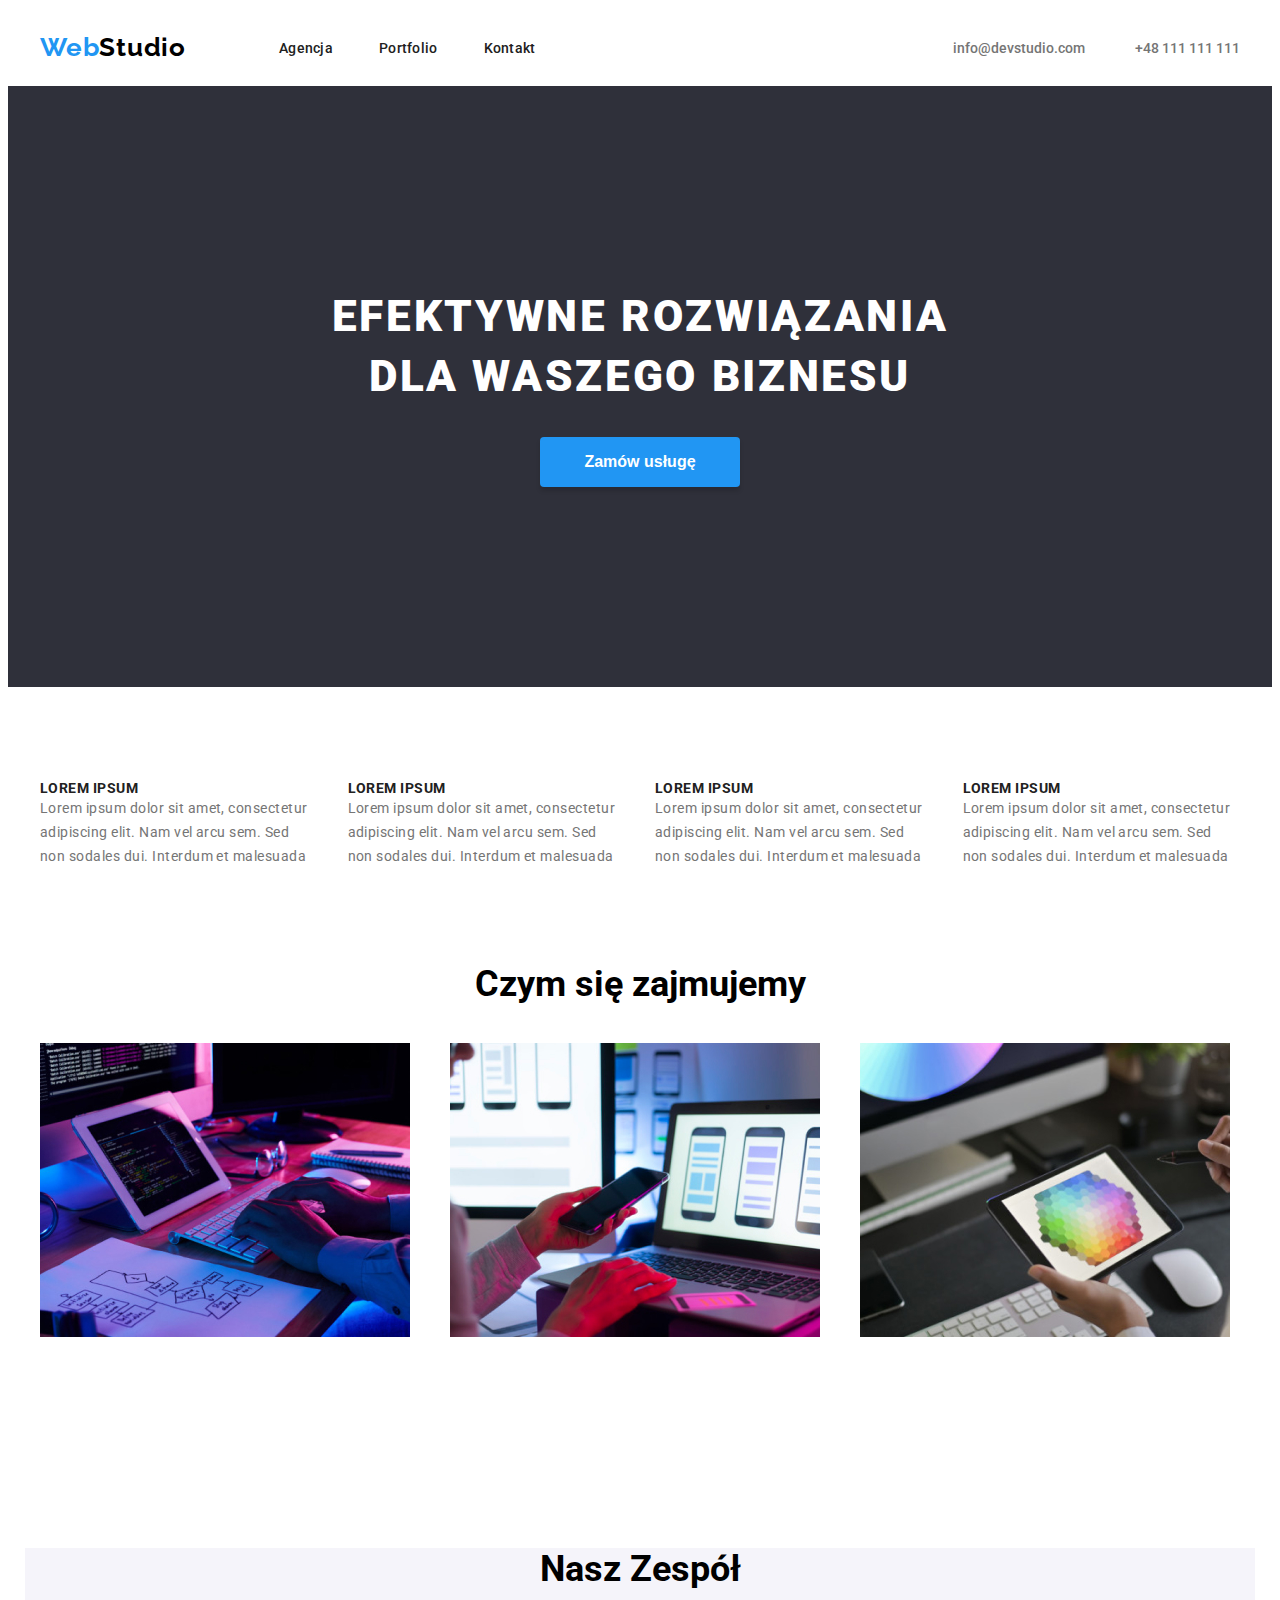
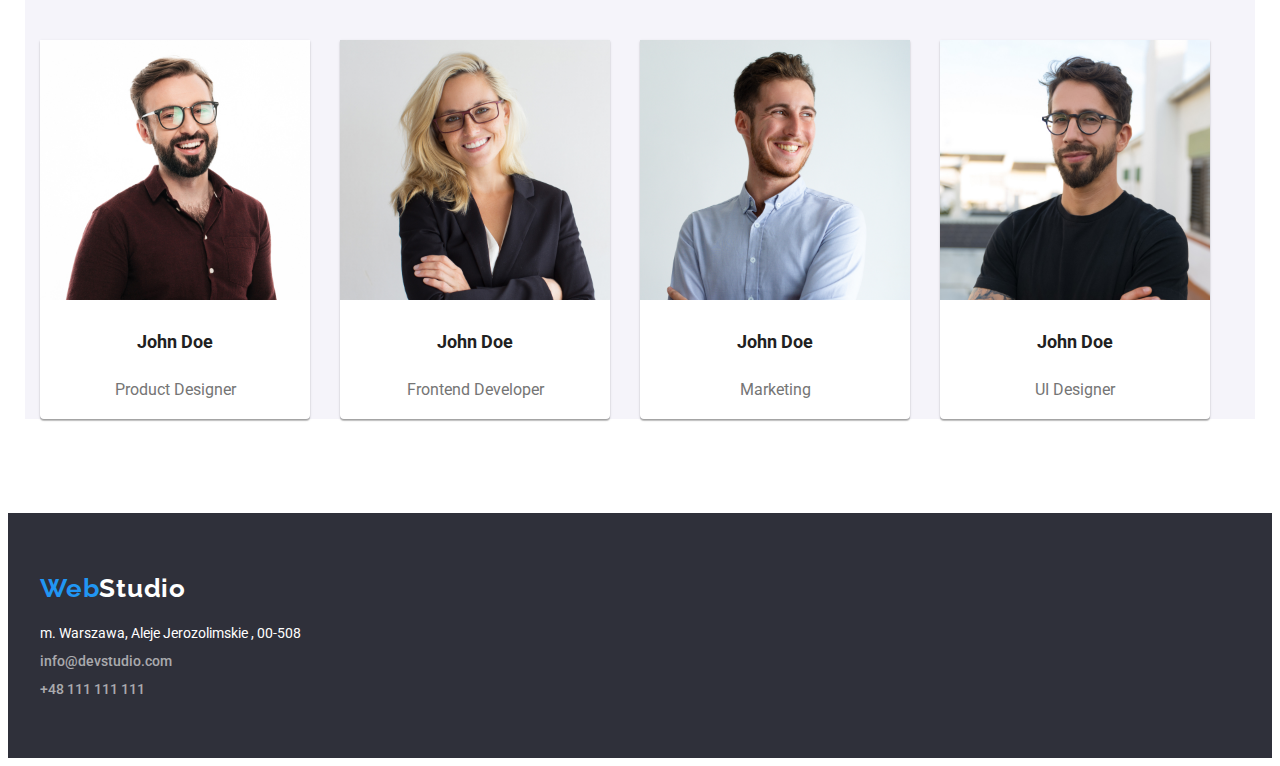
==== index.html @ c71b0343 "init" ====
<!DOCTYPE html>
<html lang="pl">
    <head>
        <meta charset="UTF-8" />
        <meta http-equiv="X-UA-Compatible" content="IE=edge" />
        <meta name="viewport" content="width=device-width, initial-scale=1.0" />
        <title>Studio</title>
        <link
            rel="stylesheet"
            href="https://cdnjs.cloudflare.com/ajax/libs/modern-normalize/1.1.0/modern-normalize.min.css"
            integrity="sha512-wpPYUAdjBVSE4KJnH1VR1HeZfpl1ub8YT/NKx4PuQ5NmX2tKuGu6U/JRp5y+Y8XG2tV+wKQpNHVUX03MfMFn9Q=="
            crossorigin="anonymous"
            referrerpolicy="no-referrer"
        />
        <link rel="stylesheet" href="./css/styles.css" />
        <link rel="preconnect" href="https://fonts.googleapis.com" />
        <link rel="preconnect" href="https://fonts.gstatic.com" crossorigin />
        <link
            href="https://fonts.googleapis.com/css2?family=Raleway:wght@700&family=Roboto:wght@400;500;700;900&display=swap"
            rel="stylesheet"
        />
    </head>
    <body>
        <header class="header-wrapper">
            <div class="container">
                <nav>
                    <a class="logo" href="index.html"
                        ><span>Web</span
                        ><span class="logo-black">Studio</span></a
                    >
                    <ul class="navigation-list">
                        <li>
                            <a href="#">Agencja</a>
                        </li>
                        <li>
                            <a href="portfolio.html">Portfolio</a>
                        </li>
                        <li>
                            <a href="#">Kontakt</a>
                        </li>
                    </ul>
                </nav>
                <ul class="header-contact-list">
                    <li>
                        <a href="mailto:info@devstudio.com"
                            >info@devstudio.com</a
                        >
                    </li>
                    <li>
                        <a href="tel:48111111111">+48 111 111 111</a>
                    </li>
                </ul>
            </div>
        </header>
        <main>
            <!-- HERO -->
            <section class="section dark-bg service">
                <div class="container">
                    <h1>EFEKTYWNE ROZWIĄZANIA DLA WASZEGO BIZNESU</h1>
                    <button type="button">Zamów usługę</button>
                </div>
            </section>
            <!-- Czym się zajmujemy -->
            <section class="section">
                <div class="container">
                    <ul class="articles-list">
                        <li>
                            <h4>LOREM IPSUM</h4>
                            <p>
                                Lorem ipsum dolor sit amet, consectetur
                                adipiscing elit. Nam vel arcu sem. Sed non
                                sodales dui. Interdum et malesuada
                            </p>
                        </li>
                        <li>
                            <h4>LOREM IPSUM</h4>
                            <p>
                                Lorem ipsum dolor sit amet, consectetur
                                adipiscing elit. Nam vel arcu sem. Sed non
                                sodales dui. Interdum et malesuada
                            </p>
                        </li>
                        <li>
                            <h4>LOREM IPSUM</h4>
                            <p>
                                Lorem ipsum dolor sit amet, consectetur
                                adipiscing elit. Nam vel arcu sem. Sed non
                                sodales dui. Interdum et malesuada
                            </p>
                        </li>
                        <li>
                            <h4>LOREM IPSUM</h4>
                            <p>
                                Lorem ipsum dolor sit amet, consectetur
                                adipiscing elit. Nam vel arcu sem. Sed non
                                sodales dui. Interdum et malesuada
                            </p>
                        </li>
                    </ul>
                </div>
            </section>
            <section class="section">
                <div class="jobs container">
                    <h2>Czym się zajmujemy</h2>
                    <ul class="job-list">
                        <li>
                            <img
                                src="img/box1.jpg"
                                alt="Tworzenie oprogramowania dla firm"
                                width="370"
                                height="294"
                            />
                        </li>
                        <li>
                            <img
                                src="img/box2.jpg"
                                alt="Projektowanie interfejsu"
                                width="370"
                                height="294"
                            />
                        </li>
                        <li class="img-section-list-item">
                            <img
                                src="img/box3.jpg"
                                alt="Ostylowanie projektu"
                                width="370"
                                height="294"
                            />
                        </li>
                    </ul>
                </div>
            </section>
            <!--Nasz zespół-->
            <section class="section">
                <div class="team container">
                    <h2>Nasz Zespół</h2>
                    <ul class="team-list">
                        <li>
                            <img
                                src="img/pd.jpg"
                                alt="John Doe Product Designer"
                                width="270"
                                height="260"
                            />
                            <span class="img-title">John Doe</span>
                            <span class="img-description"
                                >Product Designer</span
                            >
                        </li>
                        <li>
                            <img
                                src="img/fd.jpg"
                                alt="John Doe Frontend Developer"
                                width="270"
                                height="260"
                            />
                            <span class="img-title">John Doe</span>
                            <span class="img-description"
                                >Frontend Developer</span
                            >
                        </li>
                        <li>
                            <img
                                src="img/marketing.jpg"
                                alt="John Doe Marketing"
                                width="270"
                                height="260"
                            />
                            <span class="img-title">John Doe</span>
                            <span class="img-description">Marketing</span>
                        </li>
                        <li>
                            <img
                                src="img/ui.jpg"
                                alt="John Doe UI Designer"
                                width="270"
                                height="260"
                            />
                            <span class="img-title">John Doe</span>
                            <span class="img-description">UI Designer</span>
                        </li>
                    </ul>
                </div>
            </section>
        </main>
        <footer class="footer-wrapper dark-bg">
            <div class="container">
                <a class="logo" href="./index.html"
                    ><span>Web</span><span class="logo-white">Studio</span></a
                >
                <address>
                    <ul class="contact-list-footer">
                        <li>
                            <a
                                class="contact-item-address"
                                href="https://goo.gl/maps/UKCzapCsmyYEoZtA6"
                                target="_blank"
                                >m. Warszawa, Aleje Jerozolimskie , 00-508</a
                            >
                        </li>
                        <li>
                            <a
                                class="footer-contact-item"
                                href="mailto:info@devstudio.com"
                                >info@devstudio.com</a
                            >
                        </li>
                        <li>
                            <a
                                class="footer-contact-item"
                                href="tel:48111111111"
                                >+48 111 111 111</a
                            >
                        </li>
                    </ul>
                </address>
            </div>
        </footer>
    </body>
</html>
---- css/styles.css ----
:root {
    --grey-background: #212121;
    --white-background: #ffffff;
    --blue-text: #2196f3;
    --light-grey: #757575;
    --footer-grey: #2f303a;
    --logo-black: #000;
    --footer-contact-grey: rgba(255, 255, 255, 0.6);
    --button-background: #f5f4fa;
}
ul,
p,
h1,
h2,
h3,
h4 {
    margin: 0;
    padding: 0;
}
a {
    text-decoration: none;
}

ul {
    list-style: none;
}
body {
    font-family: 'Roboto', sans-serif;
}

.header-wrapper {
    display: flex;
    align-items: center;
    padding: 24px 0px 24px;
    border-bottom: var(--footer-grey) solid 0.01px;
}
.header-wrapper > .container {
    display: flex;
    justify-content: space-between;
}
.header-wrapper > .container > nav {
    display: flex;
    align-items: center;
    gap: 93px;
}
.header-wrapper > .container > nav > .navigation-list {
    display: flex;
    align-items: center;
    gap: 46px;
}
.header-wrapper > .container > .header-contact-list {
    display: flex;
    gap: 50px;
    align-items: center;
}
.container {
    width: 1200px;
    margin: 0 auto;
    padding: 0 15px;
}
.section {
    padding: 94px 0;
}
.top-header {
    display: flex;
    flex-direction: row;
    margin: 0px;
    border-bottom: #ececec;
    max-width: 1600px;
    max-height: 80px;
}

.navigation-list > li > a {
    color: var(--grey-background);
    text-decoration: none;
    font-weight: 500;
    font-size: 14px;
    line-height: 1.14;
    letter-spacing: 0.02em;
}
.navigation-list li a:hover,
.navigation-list li a:focus {
    color: var(--blue-text);
    cursor: pointer;
}
.header-contact-list li a {
    color: var(--light-grey);
    font-weight: 500;
    font-size: 14px;
    line-height: 1.14;
    font-style: normal;
}
.header-contact-list li a:hover,
.header-contact-list li a:focus {
    color: var(--blue-text);
}
.logo-black {
    color: var(--logo-black);
}
.logo-white {
    color: var(--white-background);
}
.logo {
    color: var(--blue-text);
    text-decoration: none;
    font-family: 'Raleway', sans-serif;
    font-weight: 700;
    font-size: 26px;
    line-height: 1.17;
    letter-spacing: 0.03em;
}
.dark-bg {
    background-color: var(--footer-grey);
}
.service > .container {
    display: flex;
    flex-direction: column;
    justify-content: center;
    align-items: center;
    gap: 30px;
}
.service h1 {
    color: var(--white-background);
    font-weight: 900;
    font-size: 44px;
    line-height: 1.36;
    text-align: center;
    padding: 200px;
    letter-spacing: 0.06em;
    font-style: normal;
    margin-top: 106px;
    padding: 0 252px;
}
.service button {
    color: var(--white-background);
    background-color: var(--blue-text);
    font-weight: 700;
    font-size: 16px;
    line-height: 1.87;
    width: 200px;
    height: 50px;
    box-shadow: 0px 4px 4px rgba(0, 0, 0, 0.15);
    border-radius: 4px;
    outline: none;
    border: none;
    cursor: pointer;
    margin-bottom: 106px;
}
.category-selection {
    color: var(--grey-background);
    display: flex;
    justify-content: center;
    padding-bottom: 50px;
    gap: 8px;
}
.category-select {
    background-color: var(--button-background);
    outline: none;
    border: none;
    border-radius: 4px;
    font-family: 'Roboto';
    font-weight: 500;
    font-size: 16px;
    line-height: 1.62;
    width: 121px;
    height: 38px;
}
.category-select:hover,
.category-select:focus {
    color: var(--white-background);
    background-color: var(--blue-text);
    box-shadow: 0px 3px 1px rgba(0, 0, 0, 0.1), 0px 1px 2px rgba(0, 0, 0, 0.08),
        0px 2px 2px rgba(0, 0, 0, 0.12);
    cursor: pointer;
}
.contact-list {
    list-style: none;
    display: flex;
    gap: 50px;
}
.contact-item {
    color: var(--light-grey);
    text-decoration: none;
    font-weight: 500;
    font-size: 14px;
    line-height: 1.14;
    font-style: normal;
}
.contact-item:hover,
.contact-item:focus {
    color: var(--blue-text);
}
.articles-list {
    list-style: none;
    gap: 30px;
    letter-spacing: 0.03em;
    display: flex;
    margin: 0px;
}
.articles-list h4 {
    color: var(--grey-background);
    font-weight: 700;
    font-size: 14px;
    line-height: 1.14;
}
.articles-list p {
    color: var(--light-grey);
    font-size: 14px;
    line-height: 1.71;
}
.jobs {
    margin-top: -94px;
}
.jobs > h2 {
    font-size: 36px;
    text-align: center;
}
.job-list {
    list-style: none;
    gap: 30px;
    white-space: pre-wrap;
    display: flex;
}
.team {
    background-color: #f5f4fa;
}
.team > h2 {
    font-size: 36px;
    text-align: center;
    padding-bottom: 50px;
}
.team-list {
    gap: 30px;
    display: flex;
    margin: 0 auto;
}
.team-list li {
    background: var(--white-background);
    box-shadow: 0px 1px 3px rgba(0, 0, 0, 0.12), 0px 1px 1px rgba(0, 0, 0, 0.14),
        0px 2px 1px rgba(0, 0, 0, 0.2);
    border-radius: 0px 0px 4px 4px;
    text-align: center;
}
.team-list span {
    display: block;
    margin: 20px;
}
.img-section-list {
    display: flex;
    flex-wrap: wrap;
    gap: 27px;
}
.img-section-list li {
    background: #ffffff;
    border: 1px solid #eeeeee;
}
.img-item {
    flex-basis: calc((100% - 60px) / 3);
}
.img-item span {
    display: block;
    padding: 4px 24px 20px;
}
.img-title {
    color: var(--grey-background);
    font-weight: 700;
    font-size: 18px;
    line-height: 2;
}
.img-description {
    color: var(--light-grey);
}

.contact-list-footer {
    display: flex;
    flex-direction: column;
    gap: 9px;
}

.contact-item-address {
    color: var(--white-background);
    text-decoration: none;
    font-size: 14px;
}
.footer-wrapper {
    padding: 60px 0;
}
.footer-wrapper > .container {
    display: flex;
    flex-direction: column;
    gap: 20px;
}
.footer-wrapper > .container > address {
    font-style: normal;
}
.footer-contact-item {
    color: var(--footer-contact-grey);
    text-decoration: none;
    font-weight: 500;
    font-size: 14px;
    line-height: 1.14;
    font-style: normal;
}
.footer-contact-item:hover,
.footer-contact-item:focus {
    color: var(--blue-text);
}
.mail-underline {
    text-decoration: underline;
}
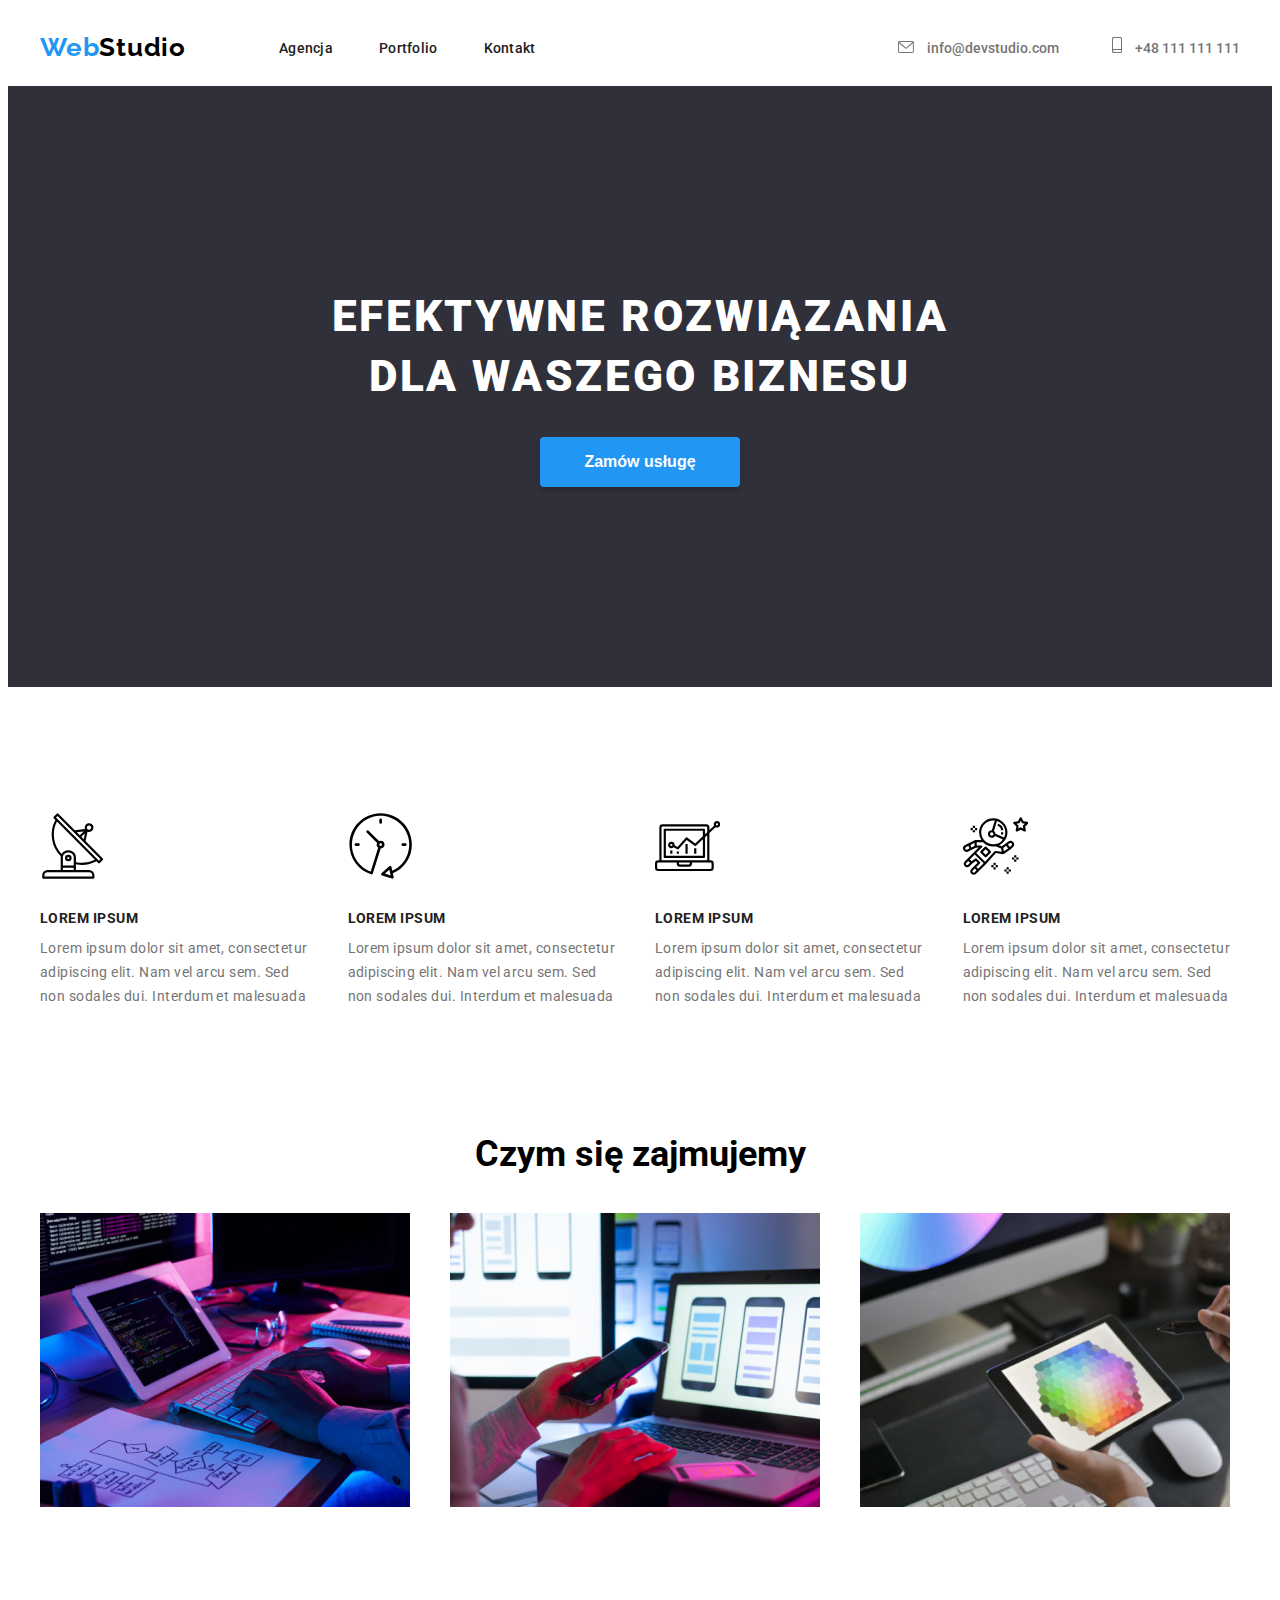
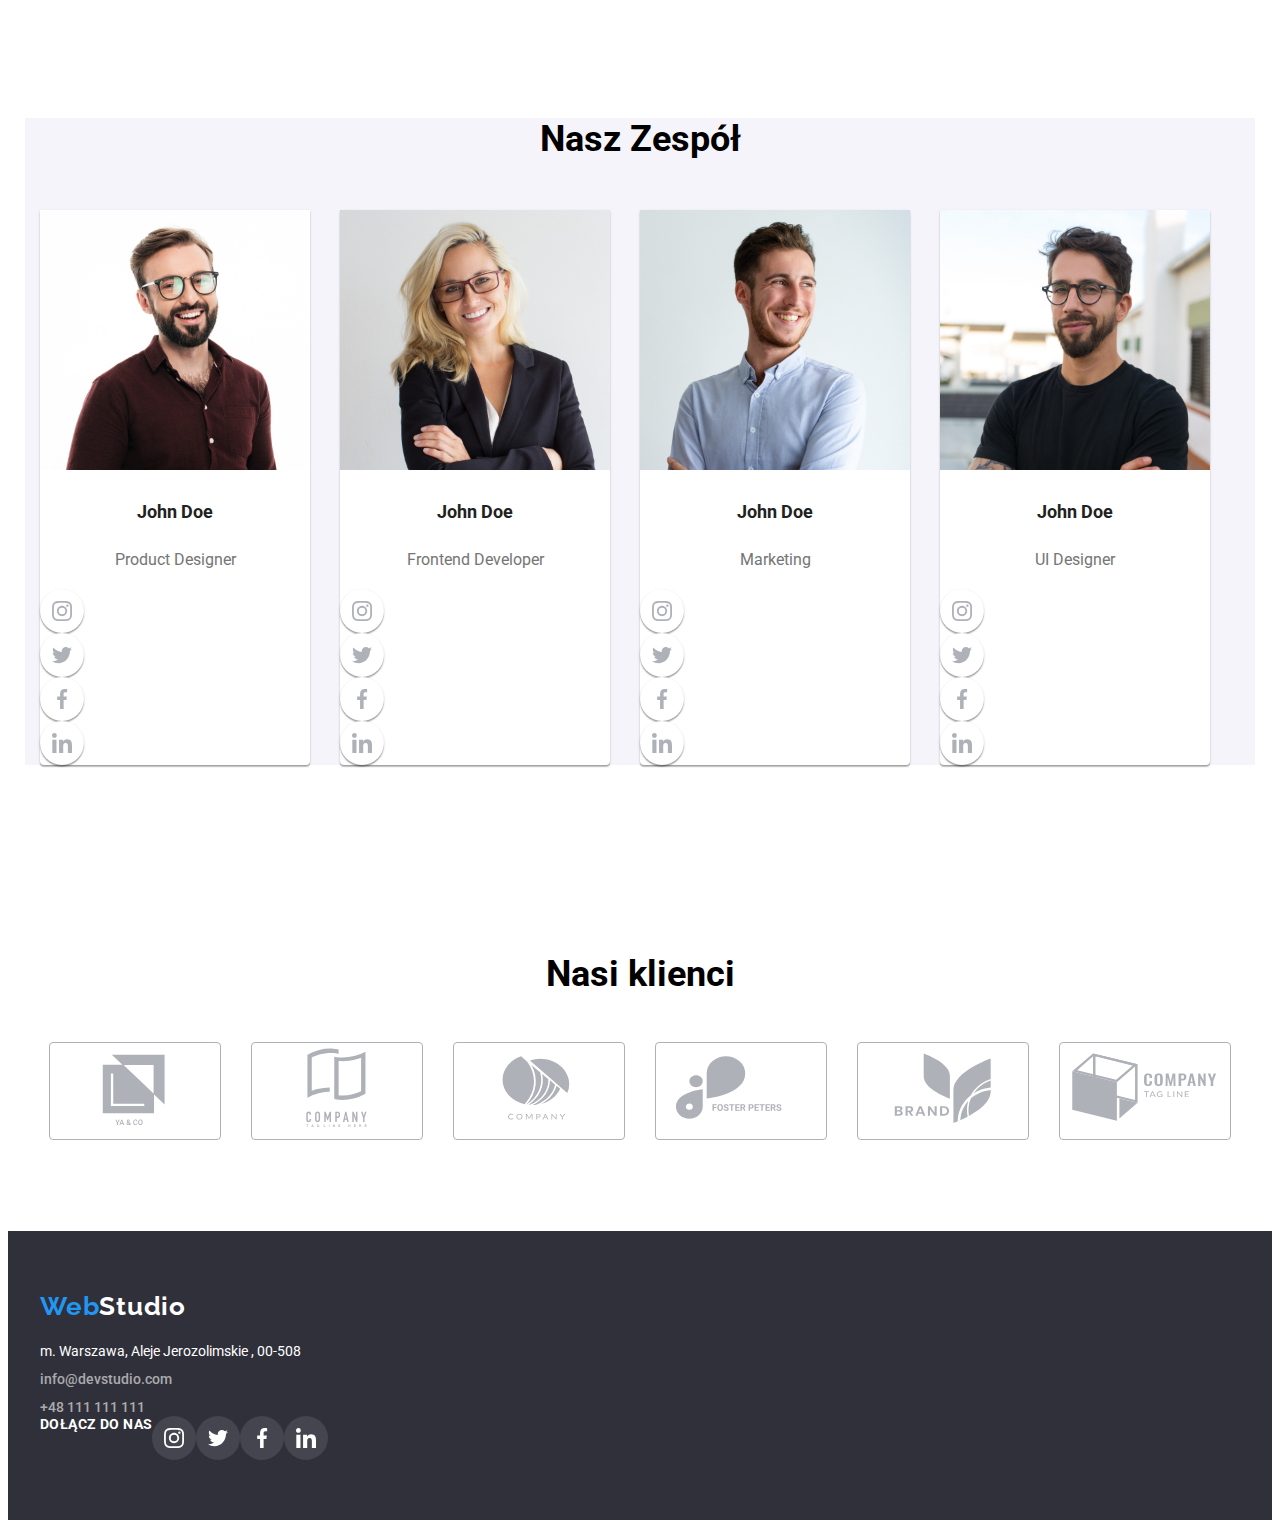
==== commit 1cbd0289: "Update 08.12.2022 godz. 22:50" ====
--- a/index.html
+++ b/index.html
@@ -42,19 +42,31 @@
                 </nav>
                 <ul class="header-contact-list">
                     <li>
-                        <a href="mailto:info@devstudio.com"
-                            >info@devstudio.com</a
-                        >
+                        <a href="mailto:info@devstudio.com">
+                            <svg width="16px" height="12px">
+                                <use
+                                    class="mail-icon"
+                                    href="./img/icons.svg#icon-mail"
+                                ></use>
+                            </svg>
+                            info@devstudio.com
+                        </a>
                     </li>
                     <li>
-                        <a href="tel:48111111111">+48 111 111 111</a>
+                        <a href="tel:48111111111">
+                            <svg width="16px" height="16px">
+                                <use
+                                    href="./img/icons.svg#icon-smartphone"
+                                ></use></svg
+                            >+48 111 111 111</a
+                        >
                     </li>
                 </ul>
             </div>
         </header>
         <main>
             <!-- HERO -->
-            <section class="section dark-bg service">
+            <section class="section main-bg service">
                 <div class="container">
                     <h1>EFEKTYWNE ROZWIĄZANIA DLA WASZEGO BIZNESU</h1>
                     <button type="button">Zamów usługę</button>
@@ -65,6 +77,12 @@
                 <div class="container">
                     <ul class="articles-list">
                         <li>
+                            <span
+                                ><svg>
+                                    <use
+                                        href="img/icons.svg#icon-antenna"
+                                    ></use></svg
+                            ></span>
                             <h4>LOREM IPSUM</h4>
                             <p>
                                 Lorem ipsum dolor sit amet, consectetur
@@ -73,6 +91,12 @@
                             </p>
                         </li>
                         <li>
+                            <span
+                                ><svg>
+                                    <use
+                                        href="img/icons.svg#icon-clock"
+                                    ></use></svg
+                            ></span>
                             <h4>LOREM IPSUM</h4>
                             <p>
                                 Lorem ipsum dolor sit amet, consectetur
@@ -81,6 +105,12 @@
                             </p>
                         </li>
                         <li>
+                            <span
+                                ><svg>
+                                    <use
+                                        href="img/icons.svg#icon-diagram"
+                                    ></use></svg
+                            ></span>
                             <h4>LOREM IPSUM</h4>
                             <p>
                                 Lorem ipsum dolor sit amet, consectetur
@@ -89,6 +119,12 @@
                             </p>
                         </li>
                         <li>
+                            <span
+                                ><svg>
+                                    <use
+                                        href="img/icons.svg#icon-astronaut"
+                                    ></use></svg
+                            ></span>
                             <h4>LOREM IPSUM</h4>
                             <p>
                                 Lorem ipsum dolor sit amet, consectetur
@@ -146,6 +182,36 @@
                             <span class="img-description"
                                 >Product Designer</span
                             >
+                            <ul class="team-social">
+                                <li>
+                                    <svg>
+                                        <use
+                                            href="img/icons.svg#icon-instagram"
+                                        ></use>
+                                    </svg>
+                                </li>
+                                <li>
+                                    <svg>
+                                        <use
+                                            href="img/icons.svg#icon-twitter"
+                                        ></use>
+                                    </svg>
+                                </li>
+                                <li>
+                                    <svg>
+                                        <use
+                                            href="img/icons.svg#icon-facebook"
+                                        ></use>
+                                    </svg>
+                                </li>
+                                <li>
+                                    <svg>
+                                        <use
+                                            href="img/icons.svg#icon-linkedin"
+                                        ></use>
+                                    </svg>
+                                </li>
+                            </ul>
                         </li>
                         <li>
                             <img
@@ -158,6 +224,36 @@
                             <span class="img-description"
                                 >Frontend Developer</span
                             >
+                            <ul class="team-social">
+                                <li>
+                                    <svg>
+                                        <use
+                                            href="img/icons.svg#icon-instagram"
+                                        ></use>
+                                    </svg>
+                                </li>
+                                <li>
+                                    <svg>
+                                        <use
+                                            href="img/icons.svg#icon-twitter"
+                                        ></use>
+                                    </svg>
+                                </li>
+                                <li>
+                                    <svg>
+                                        <use
+                                            href="img/icons.svg#icon-facebook"
+                                        ></use>
+                                    </svg>
+                                </li>
+                                <li>
+                                    <svg>
+                                        <use
+                                            href="img/icons.svg#icon-linkedin"
+                                        ></use>
+                                    </svg>
+                                </li>
+                            </ul>
                         </li>
                         <li>
                             <img
@@ -168,6 +264,36 @@
                             />
                             <span class="img-title">John Doe</span>
                             <span class="img-description">Marketing</span>
+                            <ul class="team-social">
+                                <li>
+                                    <svg>
+                                        <use
+                                            href="img/icons.svg#icon-instagram"
+                                        ></use>
+                                    </svg>
+                                </li>
+                                <li>
+                                    <svg>
+                                        <use
+                                            href="img/icons.svg#icon-twitter"
+                                        ></use>
+                                    </svg>
+                                </li>
+                                <li>
+                                    <svg>
+                                        <use
+                                            href="img/icons.svg#icon-facebook"
+                                        ></use>
+                                    </svg>
+                                </li>
+                                <li>
+                                    <svg>
+                                        <use
+                                            href="img/icons.svg#icon-linkedin"
+                                        ></use>
+                                    </svg>
+                                </li>
+                            </ul>
                         </li>
                         <li>
                             <img
@@ -178,6 +304,82 @@
                             />
                             <span class="img-title">John Doe</span>
                             <span class="img-description">UI Designer</span>
+                            <ul class="team-social">
+                                <li>
+                                    <svg class="team-social-icon">
+                                        <use
+                                            href="img/icons.svg#icon-instagram"
+                                        ></use>
+                                    </svg>
+                                </li>
+                                <li>
+                                    <svg class="team-social-icon">
+                                        <use
+                                            href="img/icons.svg#icon-twitter"
+                                        ></use>
+                                    </svg>
+                                </li>
+                                <li>
+                                    <svg class="team-social-icon">
+                                        <use
+                                            href="img/icons.svg#icon-facebook"
+                                        ></use>
+                                    </svg>
+                                </li>
+                                <li>
+                                    <svg class="team-social-icon">
+                                        <use
+                                            href="img/icons.svg#icon-linkedin"
+                                        ></use>
+                                    </svg>
+                                </li>
+                            </ul>
+                        </li>
+                    </ul>
+                </div>
+            </section>
+            <!--NASI KLIENCI-->
+            <section class="section">
+                <div class="clients container">
+                    <h2>Nasi klienci</h2>
+                    <ul class="clients-list">
+                        <li>
+                            <svg class="client-icon">
+                                <use href="img/icons.svg#icon-yaco"></use>
+                            </svg>
+                        </li>
+                        <li>
+                            <svg class="client-icon">
+                                <use
+                                    href="img/icons.svg#icon-company-tagline"
+                                ></use>
+                            </svg>
+                        </li>
+                        <li>
+                            <svg class="client-icon">
+                                <use href="img/icons.svg#icon-company"></use>
+                            </svg>
+                        </li>
+                        <li>
+                            <svg class="client-icon">
+                                <use href="img/icons.svg#icon-foster"></use>
+                            </svg>
+                        </li>
+                        <li>
+                            <svg class="client-icon">
+                                <use href="img/icons.svg#icon-brand"></use>
+                            </svg>
+                        </li>
+                        <li>
+                            <svg
+                                width="93.79px"
+                                height="43.94px"
+                                class="client-icon"
+                            >
+                                <use
+                                    href="img/icons.svg#icon-company_last"
+                                ></use>
+                            </svg>
                         </li>
                     </ul>
                 </div>
@@ -213,6 +415,29 @@
                             >
                         </li>
                     </ul>
+                    <ul class="social-footer">
+                        <h2>Dołącz do nas</h2>
+                        <li>
+                            <svg>
+                                <use href="img/icons.svg#icon-instagram"></use>
+                            </svg>
+                        </li>
+                        <li>
+                            <svg>
+                                <use href="img/icons.svg#icon-twitter"></use>
+                            </svg>
+                        </li>
+                        <li>
+                            <svg>
+                                <use href="img/icons.svg#icon-facebook"></use>
+                            </svg>
+                        </li>
+                        <li>
+                            <svg>
+                                <use href="img/icons.svg#icon-linkedin"></use>
+                            </svg>
+                        </li>
+                    </ul>
                 </address>
             </div>
         </footer>
--- a/css/styles.css
+++ b/css/styles.css
@@ -53,11 +53,13 @@
     gap: 50px;
     align-items: center;
 }
+
 .container {
     width: 1200px;
     margin: 0 auto;
     padding: 0 15px;
 }
+
 .section {
     padding: 94px 0;
 }
@@ -94,6 +96,13 @@
 .header-contact-list li a:focus {
     color: var(--blue-text);
 }
+.header-contact-list li a:hover > svg {
+    fill: var(--blue-text);
+}
+.header-contact-list svg {
+    fill: var(--light-grey);
+    margin-right: 10px;
+}
 .logo-black {
     color: var(--logo-black);
 }
@@ -108,6 +117,10 @@
     font-size: 26px;
     line-height: 1.17;
     letter-spacing: 0.03em;
+}
+.main-bg {
+    background-image: url(/img/Img.svg);
+    background-image: linear-gradient(to right, #2f303a 40%);
 }
 .dark-bg {
     background-color: var(--footer-grey);
@@ -190,18 +203,30 @@
 .contact-item:focus {
     color: var(--blue-text);
 }
+
+.articles-list span {
+    width: 65.32px;
+    height: 70px;
+    display: flex;
+    margin-bottom: 30px;
+    gap: 30px;
+    justify-content: center;
+    align-items: center;
+}
 .articles-list {
     list-style: none;
     gap: 30px;
     letter-spacing: 0.03em;
     display: flex;
-    margin: 0px;
+    margin: 30px 0px;
 }
 .articles-list h4 {
     color: var(--grey-background);
     font-weight: 700;
     font-size: 14px;
     line-height: 1.14;
+    margin-top: 30px;
+    margin-bottom: 10px;
 }
 .articles-list p {
     color: var(--light-grey);
@@ -245,6 +270,64 @@
     display: block;
     margin: 20px;
 }
+.team-social ul {
+    display: flex;
+}
+.team-social li {
+    background-color: #ffffff;
+    border-radius: 50%;
+    gap: 10px;
+    justify-content: center;
+    display: flex;
+    width: 44px;
+    height: 44px;
+    align-items: center;
+}
+.team-social svg {
+    width: 20px;
+    height: 20px;
+}
+.team svg {
+    fill: #afb1b8;
+}
+
+.team-social > li:hover {
+    background-color: rgba(33, 150, 243, 1);
+    border-radius: 50%;
+}
+.team-social > li:hover > svg {
+    fill: #ffffff;
+}
+.team-social:focus,
+.clients h2 {
+    font-size: 36px;
+    text-align: center;
+    padding-bottom: 50px;
+}
+.clients-list {
+    gap: 30px;
+    display: flex;
+    margin: 0 auto;
+    width: 170px;
+    height: 92px;
+    justify-content: center;
+    align-items: center;
+}
+.clients-list li {
+    border: 1px solid #afb1b8;
+    border-radius: 4px;
+}
+.clients svg {
+    width: 170px;
+    height: 92px;
+}
+.client-icon {
+    fill: #afb1b8;
+}
+.client-icon:hover {
+    fill: #2196f3;
+}
+.client-icon:focus,
 .img-section-list {
     display: flex;
     flex-wrap: wrap;
@@ -308,3 +391,38 @@
 .mail-underline {
     text-decoration: underline;
 }
+
+.social-footer {
+    display: flex;
+}
+.social-footer li {
+    background-color: rgba(255, 255, 255, 0.1);
+    border-radius: 50%;
+    gap: 10px;
+    justify-content: center;
+    display: flex;
+    width: 44px;
+    height: 44px;
+    align-items: center;
+    display: flex;
+}
+.social-footer h2 {
+    font-weight: 700;
+    font-size: 14px;
+    line-height: 16px;
+    letter-spacing: 0.03em;
+    text-transform: uppercase;
+    color: #ffffff;
+}
+.social-footer svg {
+    width: 20px;
+    height: 20px;
+    fill: #ffffff;
+    margin: 10px;
+}
+.social-footer li:hover {
+    background-color: #2196f3;
+}
+.social-footer li:hover > svg {
+    fill: #ffffff;
+}
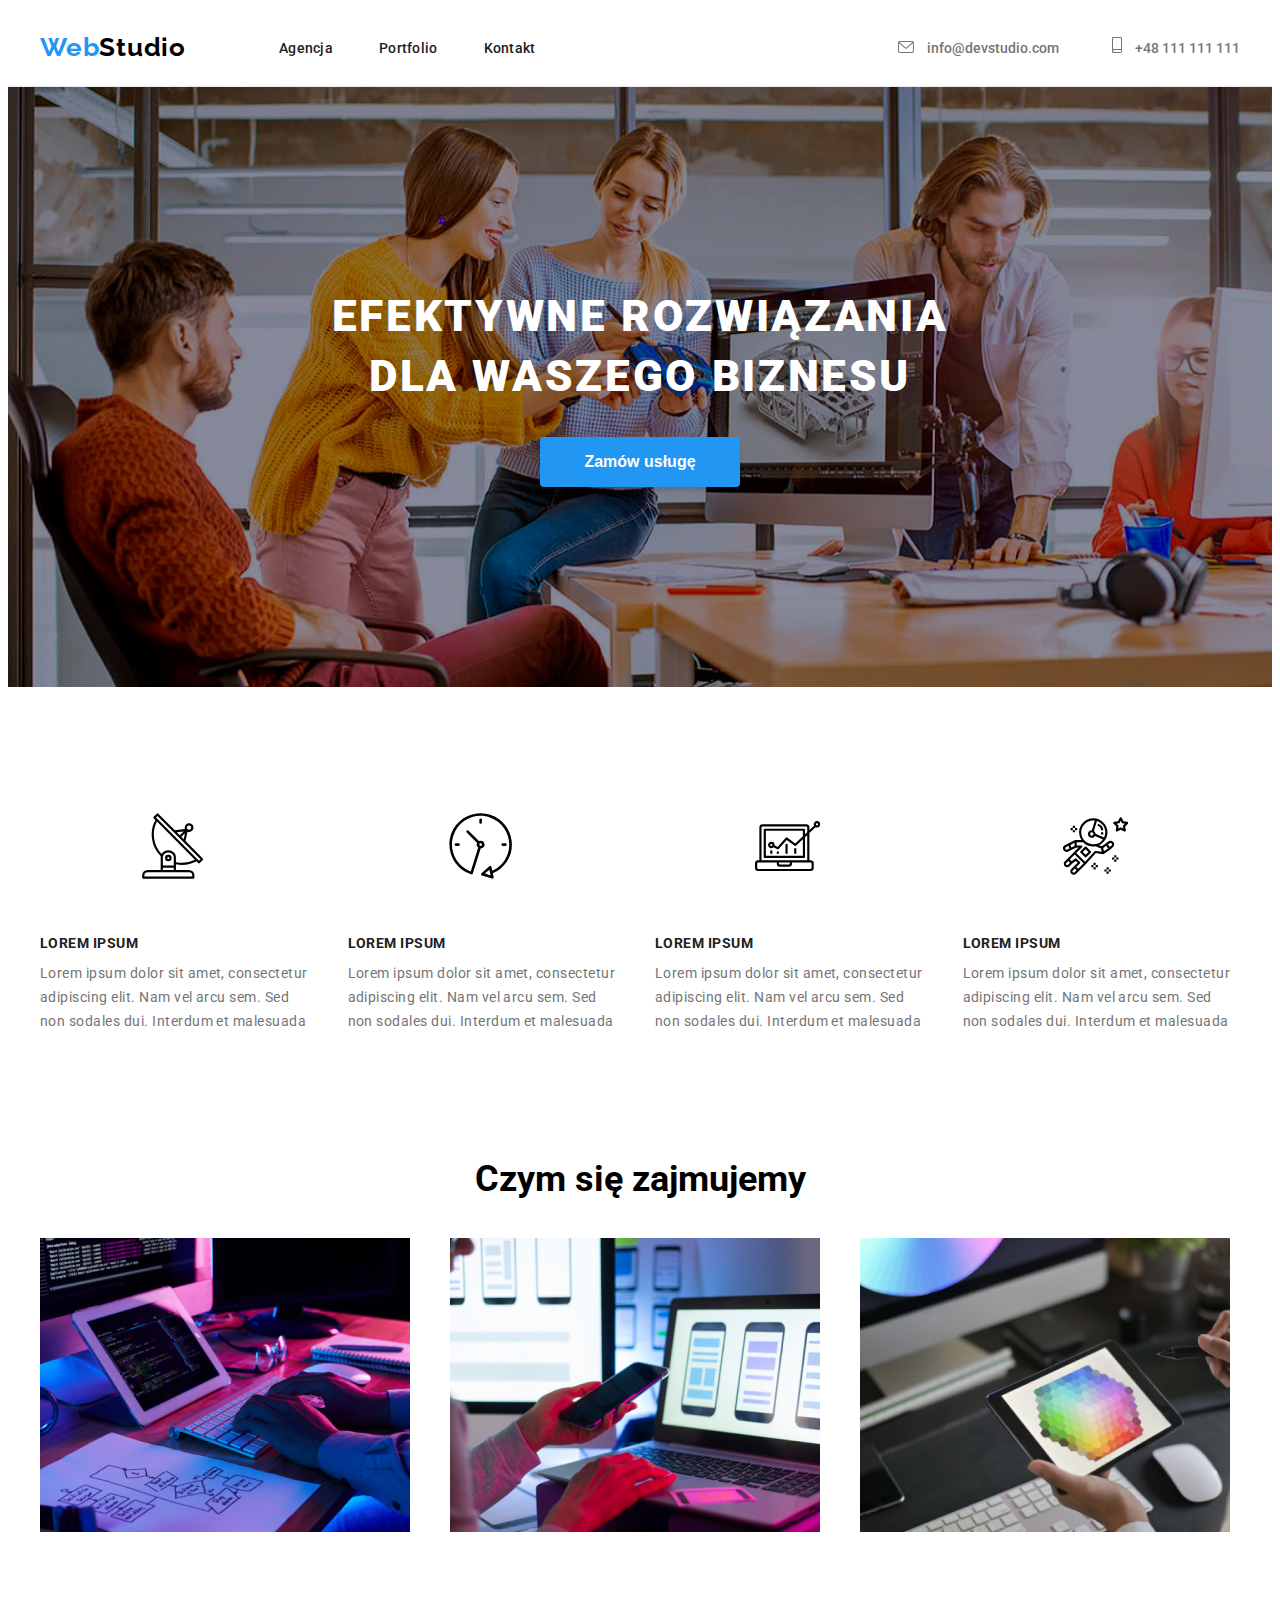
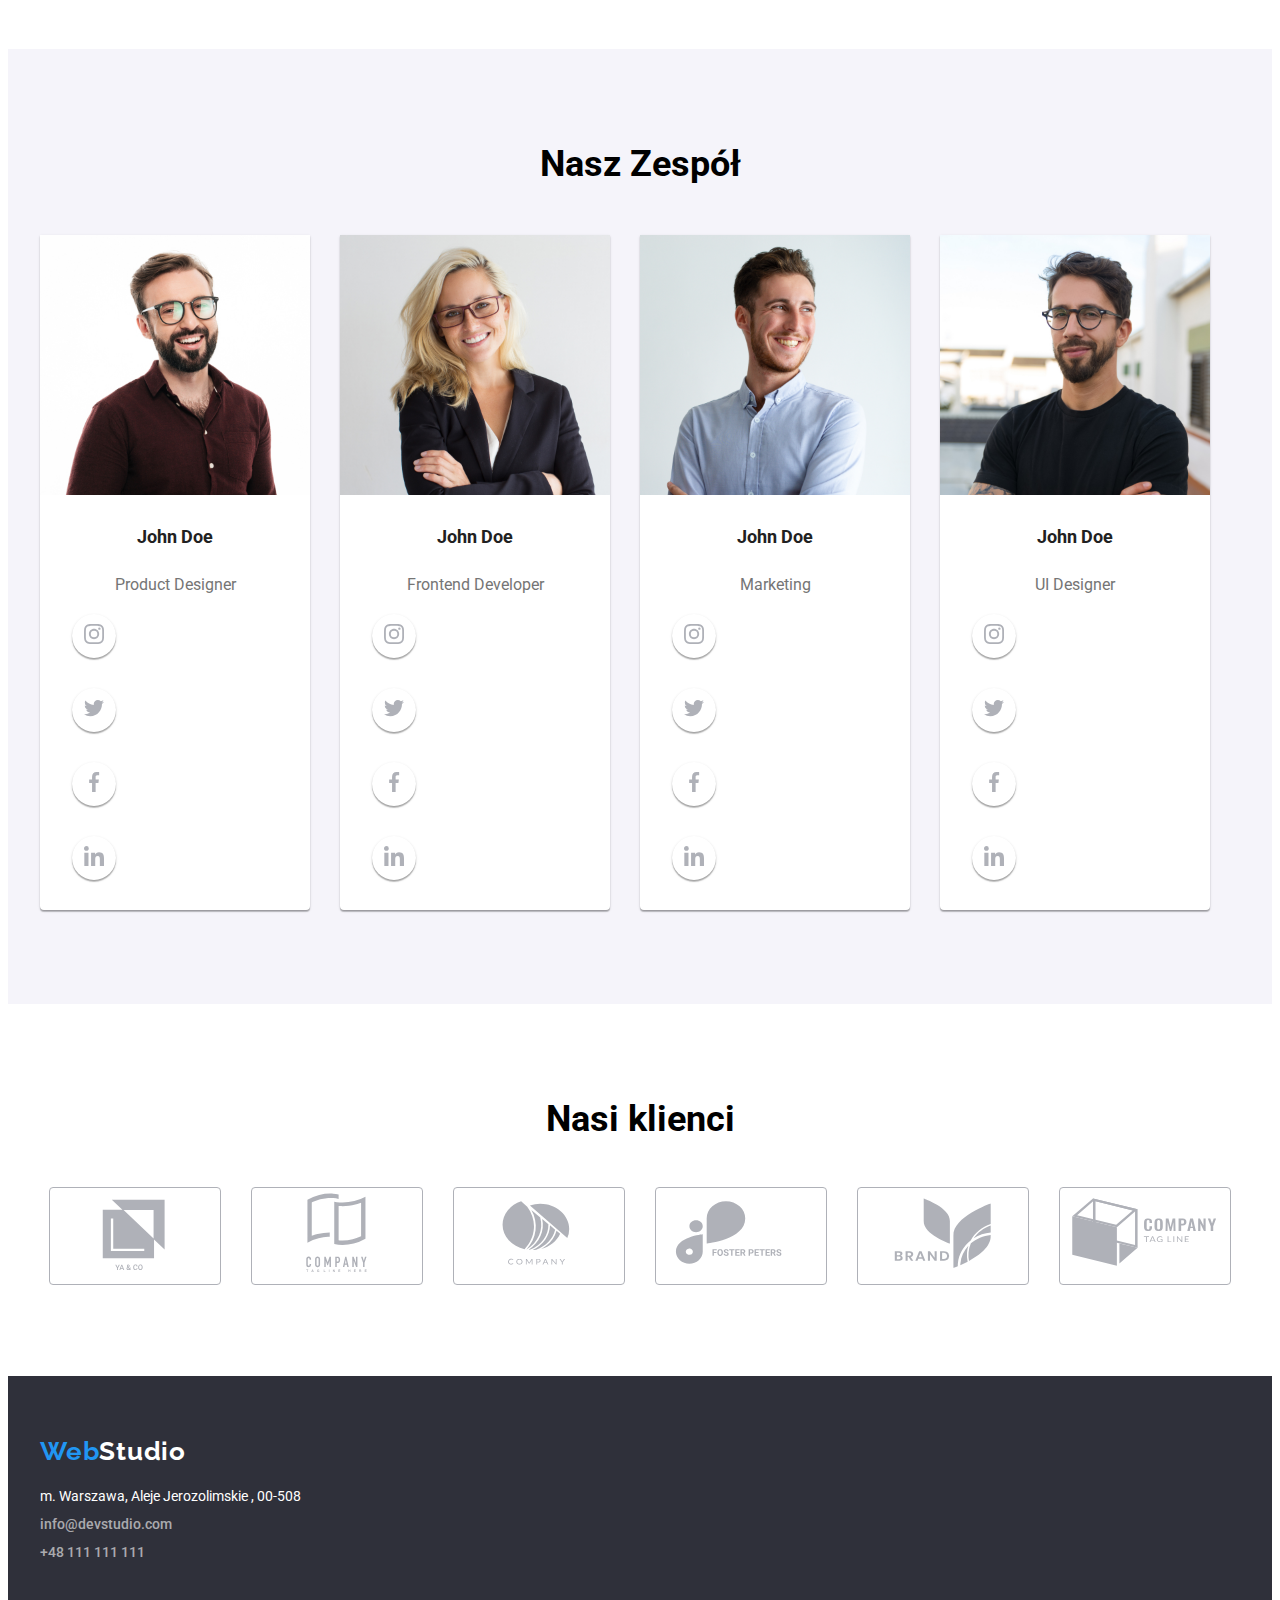
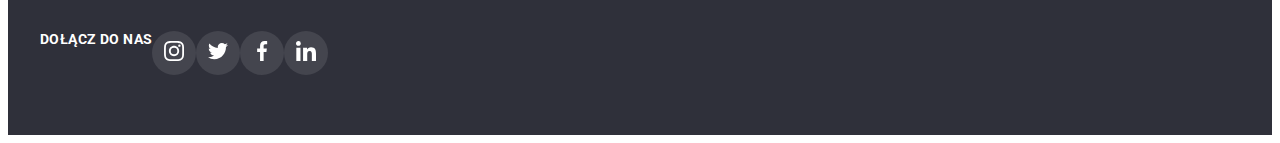
==== commit df1ded7b: "update 10.12.22" ====
--- a/index.html
+++ b/index.html
@@ -167,8 +167,8 @@
                 </div>
             </section>
             <!--Nasz zespół-->
-            <section class="section">
-                <div class="team container">
+            <section class="section team">
+                <div class="container">
                     <h2>Nasz Zespół</h2>
                     <ul class="team-list">
                         <li>
@@ -184,32 +184,36 @@
                             >
                             <ul class="team-social">
                                 <li>
-                                    <svg>
-                                        <use
-                                            href="img/icons.svg#icon-instagram"
-                                        ></use>
-                                    </svg>
-                                </li>
-                                <li>
-                                    <svg>
-                                        <use
-                                            href="img/icons.svg#icon-twitter"
-                                        ></use>
-                                    </svg>
-                                </li>
-                                <li>
-                                    <svg>
-                                        <use
-                                            href="img/icons.svg#icon-facebook"
-                                        ></use>
-                                    </svg>
-                                </li>
-                                <li>
-                                    <svg>
-                                        <use
-                                            href="img/icons.svg#icon-linkedin"
-                                        ></use>
-                                    </svg>
+                                    <a href="https://www.instagram.com/">
+                                        <svg>
+                                            <use
+                                                href="img/icons.svg#icon-instagram"
+                                            ></use></svg
+                                    ></a>
+                                </li>
+                                <li>
+                                    <a href="https://twitter.com/">
+                                        <svg>
+                                            <use
+                                                href="img/icons.svg#icon-twitter"
+                                            ></use></svg
+                                    ></a>
+                                </li>
+                                <li>
+                                    <a href="https://www.facebook.com/">
+                                        <svg>
+                                            <use
+                                                href="img/icons.svg#icon-facebook"
+                                            ></use></svg
+                                    ></a>
+                                </li>
+                                <li>
+                                    <a href="https://www.linkedin.com/">
+                                        <svg class="team-social-icon">
+                                            <use
+                                                href="img/icons.svg#icon-linkedin"
+                                            ></use></svg
+                                    ></a>
                                 </li>
                             </ul>
                         </li>
@@ -226,32 +230,36 @@
                             >
                             <ul class="team-social">
                                 <li>
-                                    <svg>
-                                        <use
-                                            href="img/icons.svg#icon-instagram"
-                                        ></use>
-                                    </svg>
-                                </li>
-                                <li>
-                                    <svg>
-                                        <use
-                                            href="img/icons.svg#icon-twitter"
-                                        ></use>
-                                    </svg>
-                                </li>
-                                <li>
-                                    <svg>
-                                        <use
-                                            href="img/icons.svg#icon-facebook"
-                                        ></use>
-                                    </svg>
-                                </li>
-                                <li>
-                                    <svg>
-                                        <use
-                                            href="img/icons.svg#icon-linkedin"
-                                        ></use>
-                                    </svg>
+                                    <a href="https://www.instagram.com/">
+                                        <svg>
+                                            <use
+                                                href="img/icons.svg#icon-instagram"
+                                            ></use></svg
+                                    ></a>
+                                </li>
+                                <li>
+                                    <a href="https://twitter.com/">
+                                        <svg>
+                                            <use
+                                                href="img/icons.svg#icon-twitter"
+                                            ></use></svg
+                                    ></a>
+                                </li>
+                                <li>
+                                    <a href="https://www.facebook.com/">
+                                        <svg>
+                                            <use
+                                                href="img/icons.svg#icon-facebook"
+                                            ></use></svg
+                                    ></a>
+                                </li>
+                                <li>
+                                    <a href="https://www.linkedin.com/">
+                                        <svg class="team-social-icon">
+                                            <use
+                                                href="img/icons.svg#icon-linkedin"
+                                            ></use></svg
+                                    ></a>
                                 </li>
                             </ul>
                         </li>
@@ -266,32 +274,36 @@
                             <span class="img-description">Marketing</span>
                             <ul class="team-social">
                                 <li>
-                                    <svg>
-                                        <use
-                                            href="img/icons.svg#icon-instagram"
-                                        ></use>
-                                    </svg>
-                                </li>
-                                <li>
-                                    <svg>
-                                        <use
-                                            href="img/icons.svg#icon-twitter"
-                                        ></use>
-                                    </svg>
-                                </li>
-                                <li>
-                                    <svg>
-                                        <use
-                                            href="img/icons.svg#icon-facebook"
-                                        ></use>
-                                    </svg>
-                                </li>
-                                <li>
-                                    <svg>
-                                        <use
-                                            href="img/icons.svg#icon-linkedin"
-                                        ></use>
-                                    </svg>
+                                    <a href="https://www.instagram.com/">
+                                        <svg>
+                                            <use
+                                                href="img/icons.svg#icon-instagram"
+                                            ></use></svg
+                                    ></a>
+                                </li>
+                                <li>
+                                    <a href="https://twitter.com/">
+                                        <svg>
+                                            <use
+                                                href="img/icons.svg#icon-twitter"
+                                            ></use></svg
+                                    ></a>
+                                </li>
+                                <li>
+                                    <a href="https://www.facebook.com/">
+                                        <svg>
+                                            <use
+                                                href="img/icons.svg#icon-facebook"
+                                            ></use></svg
+                                    ></a>
+                                </li>
+                                <li>
+                                    <a href="https://www.linkedin.com/">
+                                        <svg class="team-social-icon">
+                                            <use
+                                                href="img/icons.svg#icon-linkedin"
+                                            ></use></svg
+                                    ></a>
                                 </li>
                             </ul>
                         </li>
@@ -306,32 +318,36 @@
                             <span class="img-description">UI Designer</span>
                             <ul class="team-social">
                                 <li>
-                                    <svg class="team-social-icon">
-                                        <use
-                                            href="img/icons.svg#icon-instagram"
-                                        ></use>
-                                    </svg>
-                                </li>
-                                <li>
-                                    <svg class="team-social-icon">
-                                        <use
-                                            href="img/icons.svg#icon-twitter"
-                                        ></use>
-                                    </svg>
-                                </li>
-                                <li>
-                                    <svg class="team-social-icon">
-                                        <use
-                                            href="img/icons.svg#icon-facebook"
-                                        ></use>
-                                    </svg>
-                                </li>
-                                <li>
-                                    <svg class="team-social-icon">
-                                        <use
-                                            href="img/icons.svg#icon-linkedin"
-                                        ></use>
-                                    </svg>
+                                    <a href="https://www.instagram.com/">
+                                        <svg class="team-social-icon">
+                                            <use
+                                                href="img/icons.svg#icon-instagram"
+                                            ></use></svg
+                                    ></a>
+                                </li>
+                                <li>
+                                    <a href="https://twitter.com/">
+                                        <svg>
+                                            <use
+                                                href="img/icons.svg#icon-twitter"
+                                            ></use></svg
+                                    ></a>
+                                </li>
+                                <li>
+                                    <a href="https://www.facebook.com/">
+                                        <svg>
+                                            <use
+                                                href="img/icons.svg#icon-facebook"
+                                            ></use></svg
+                                    ></a>
+                                </li>
+                                <li>
+                                    <a href="https://www.linkedin.com/">
+                                        <svg class="team-social-icon">
+                                            <use
+                                                href="img/icons.svg#icon-linkedin"
+                                            ></use></svg
+                                    ></a>
                                 </li>
                             </ul>
                         </li>
@@ -390,7 +406,7 @@
                 <a class="logo" href="./index.html"
                     ><span>Web</span><span class="logo-white">Studio</span></a
                 >
-                <address>
+                <address class="inline">
                     <ul class="contact-list-footer">
                         <li>
                             <a
@@ -418,24 +434,36 @@
                     <ul class="social-footer">
                         <h2>Dołącz do nas</h2>
                         <li>
-                            <svg>
-                                <use href="img/icons.svg#icon-instagram"></use>
-                            </svg>
-                        </li>
-                        <li>
-                            <svg>
-                                <use href="img/icons.svg#icon-twitter"></use>
-                            </svg>
-                        </li>
-                        <li>
-                            <svg>
-                                <use href="img/icons.svg#icon-facebook"></use>
-                            </svg>
-                        </li>
-                        <li>
-                            <svg>
-                                <use href="img/icons.svg#icon-linkedin"></use>
-                            </svg>
+                            <a href="https://www.instagram.com/">
+                                <svg class="team-social-icon">
+                                    <use
+                                        href="img/icons.svg#icon-instagram"
+                                    ></use></svg
+                            ></a>
+                        </li>
+                        <li>
+                            <a href="https://twitter.com/">
+                                <svg>
+                                    <use
+                                        href="img/icons.svg#icon-twitter"
+                                    ></use></svg
+                            ></a>
+                        </li>
+                        <li>
+                            <a href="https://www.facebook.com/">
+                                <svg>
+                                    <use
+                                        href="img/icons.svg#icon-facebook"
+                                    ></use></svg
+                            ></a>
+                        </li>
+                        <li>
+                            <a href="https://www.linkedin.com/">
+                                <svg class="team-social-icon">
+                                    <use
+                                        href="img/icons.svg#icon-linkedin"
+                                    ></use></svg
+                            ></a>
                         </li>
                     </ul>
                 </address>
--- a/css/styles.css
+++ b/css/styles.css
@@ -32,7 +32,8 @@
     display: flex;
     align-items: center;
     padding: 24px 0px 24px;
-    border-bottom: var(--footer-grey) solid 0.01px;
+    border-bottom:rgba(236, 236, 236, 1);
+    border-bottom: 1px solid #ececec;
 }
 .header-wrapper > .container {
     display: flex;
@@ -119,8 +120,7 @@
     letter-spacing: 0.03em;
 }
 .main-bg {
-    background-image: url(/img/Img.svg);
-    background-image: linear-gradient(to right, #2f303a 40%);
+    background-image: url(../img/Img.jpg);
 }
 .dark-bg {
     background-color: var(--footer-grey);
@@ -208,10 +208,12 @@
     width: 65.32px;
     height: 70px;
     display: flex;
-    margin-bottom: 30px;
-    gap: 30px;
-    justify-content: center;
-    align-items: center;
+    margin-bottom: 55px;
+    gap: 30px;
+    justify-content: center;
+    align-items: center;
+    margin-left: 100px;
+    margin-right: 100px;
 }
 .articles-list {
     list-style: none;
@@ -249,7 +251,7 @@
 .team {
     background-color: #f5f4fa;
 }
-.team > h2 {
+.team > .container > h2 {
     font-size: 36px;
     text-align: center;
     padding-bottom: 50px;
@@ -282,6 +284,9 @@
     width: 44px;
     height: 44px;
     align-items: center;
+    margin-left: 32px;
+    margin-right: 32px;
+    margin-bottom: 30px;
 }
 .team-social svg {
     width: 20px;
@@ -295,7 +300,7 @@
     background-color: rgba(33, 150, 243, 1);
     border-radius: 50%;
 }
-.team-social > li:hover > svg {
+.team-social > li:hover > a > svg {
     fill: #ffffff;
 }
 .team-social:focus,
@@ -344,6 +349,11 @@
     display: block;
     padding: 4px 24px 20px;
 }
+.img-item:hover,
+.img-item:focus {
+    box-shadow: 0px 1px 3px rgba(0, 0, 0, 0.12), 0px 1px 1px rgba(0, 0, 0, 0.14),
+        0px 2px 1px rgba(0, 0, 0, 0.2);
+}
 .img-title {
     color: var(--grey-background);
     font-weight: 700;
@@ -426,3 +436,9 @@
 .social-footer li:hover > svg {
     fill: #ffffff;
 }
+address {
+    display: flex;
+    flex-direction: column;
+
+    gap: 70px;
+}
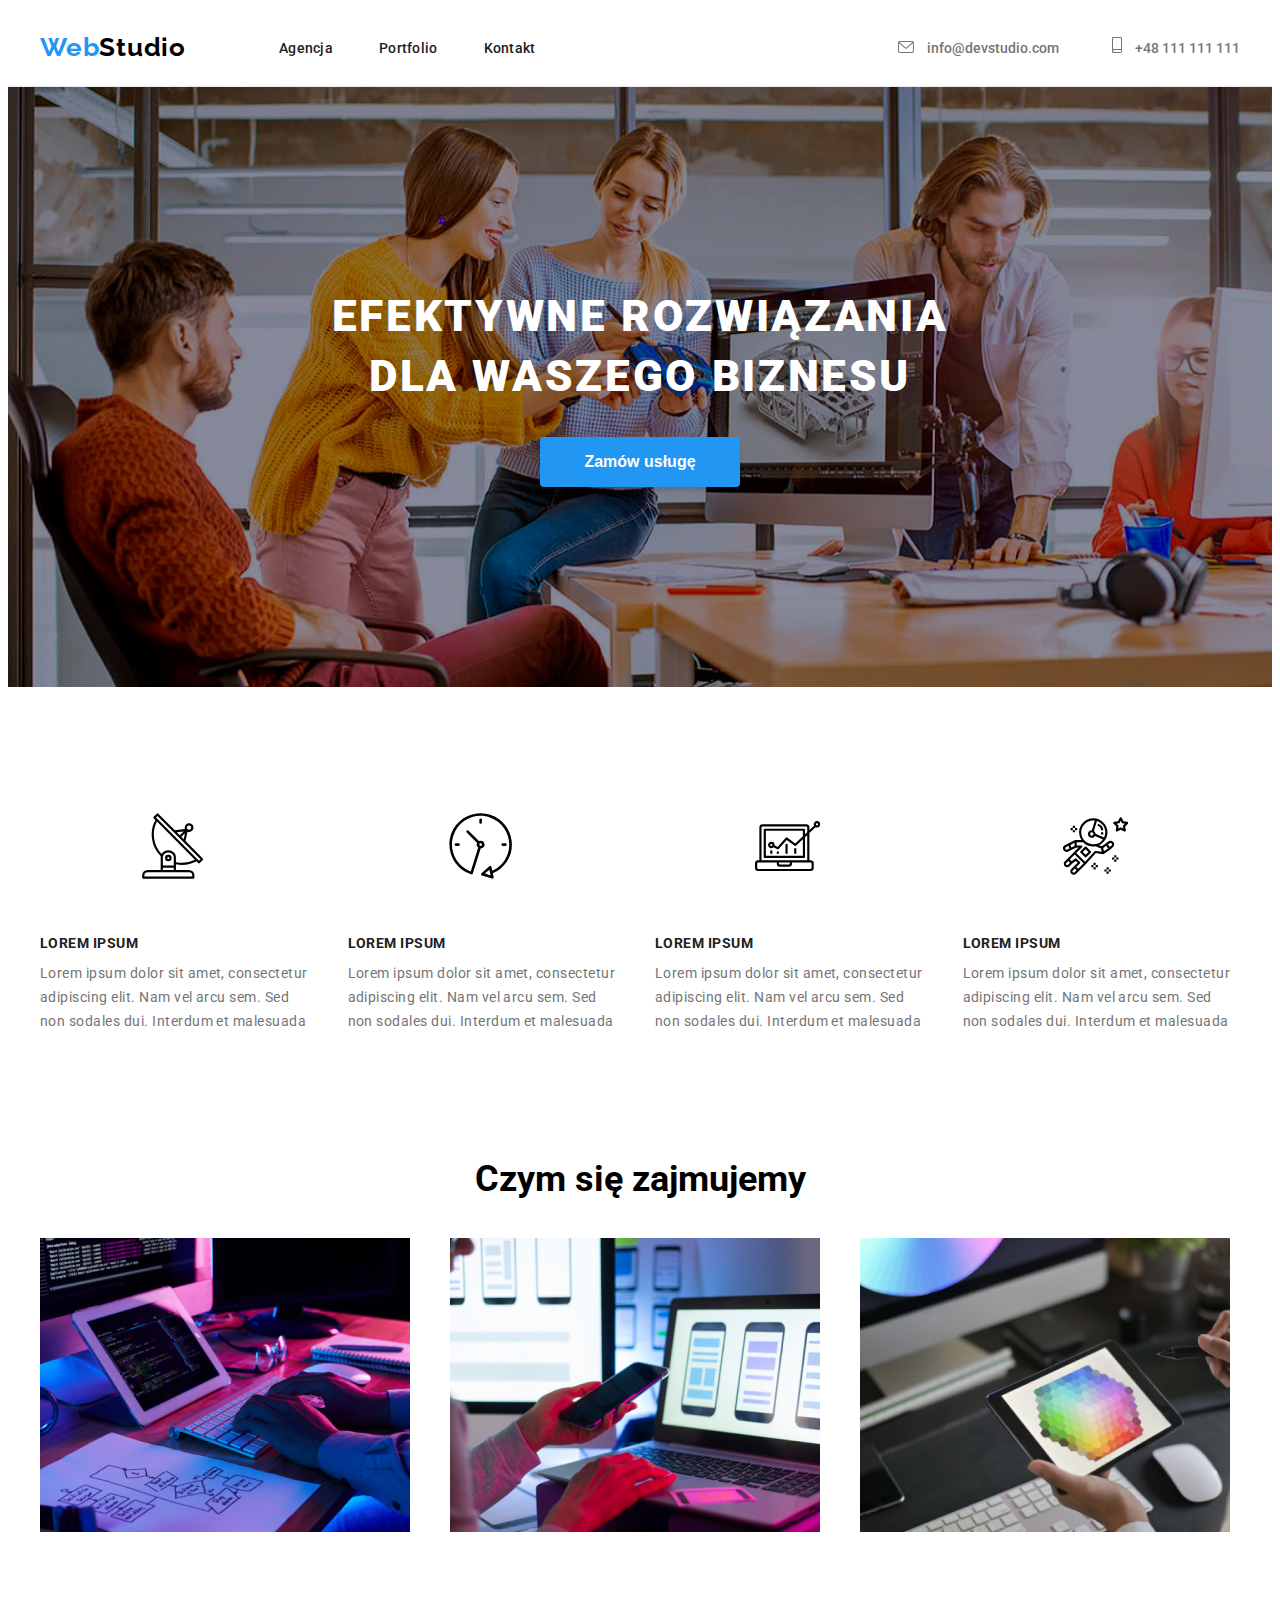
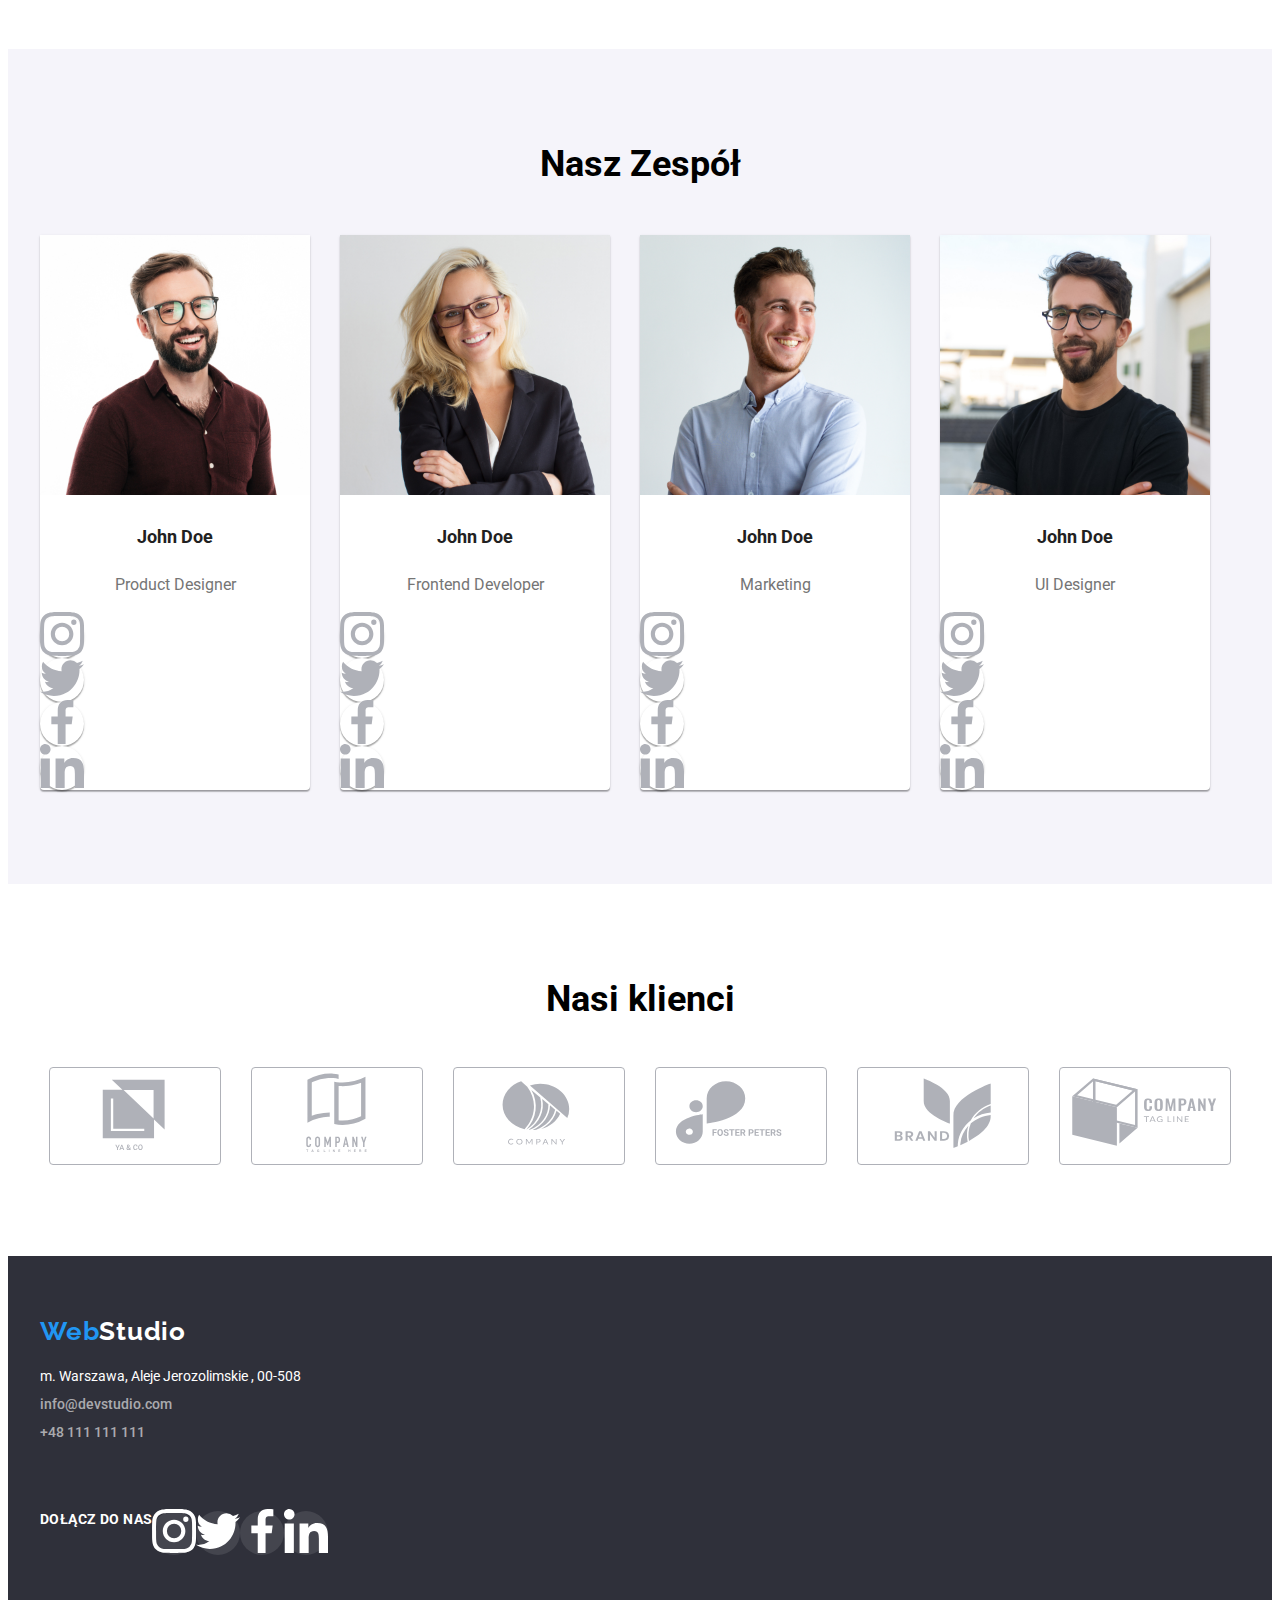
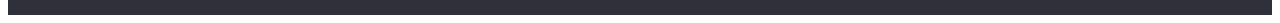
==== commit 205fcbd6: "Update 10.12.2022 12:10" ====
--- a/index.html
+++ b/index.html
@@ -185,7 +185,7 @@
                             <ul class="team-social">
                                 <li>
                                     <a href="https://www.instagram.com/">
-                                        <svg>
+                                        <svg width="44px" height="44px">
                                             <use
                                                 href="img/icons.svg#icon-instagram"
                                             ></use></svg
@@ -193,7 +193,7 @@
                                 </li>
                                 <li>
                                     <a href="https://twitter.com/">
-                                        <svg>
+                                        <svg width="44px" height="44px">
                                             <use
                                                 href="img/icons.svg#icon-twitter"
                                             ></use></svg
@@ -201,7 +201,7 @@
                                 </li>
                                 <li>
                                     <a href="https://www.facebook.com/">
-                                        <svg>
+                                        <svg width="44px" height="44px">
                                             <use
                                                 href="img/icons.svg#icon-facebook"
                                             ></use></svg
@@ -209,7 +209,7 @@
                                 </li>
                                 <li>
                                     <a href="https://www.linkedin.com/">
-                                        <svg class="team-social-icon">
+                                        <svg width="44px" height="44px">
                                             <use
                                                 href="img/icons.svg#icon-linkedin"
                                             ></use></svg
@@ -231,7 +231,7 @@
                             <ul class="team-social">
                                 <li>
                                     <a href="https://www.instagram.com/">
-                                        <svg>
+                                        <svg width="44px" height="44px">
                                             <use
                                                 href="img/icons.svg#icon-instagram"
                                             ></use></svg
@@ -239,7 +239,7 @@
                                 </li>
                                 <li>
                                     <a href="https://twitter.com/">
-                                        <svg>
+                                        <svg width="44px" height="44px">
                                             <use
                                                 href="img/icons.svg#icon-twitter"
                                             ></use></svg
@@ -247,7 +247,7 @@
                                 </li>
                                 <li>
                                     <a href="https://www.facebook.com/">
-                                        <svg>
+                                        <svg width="44px" height="44px">
                                             <use
                                                 href="img/icons.svg#icon-facebook"
                                             ></use></svg
@@ -255,7 +255,7 @@
                                 </li>
                                 <li>
                                     <a href="https://www.linkedin.com/">
-                                        <svg class="team-social-icon">
+                                        <svg width="44px" height="44px">
                                             <use
                                                 href="img/icons.svg#icon-linkedin"
                                             ></use></svg
@@ -275,7 +275,7 @@
                             <ul class="team-social">
                                 <li>
                                     <a href="https://www.instagram.com/">
-                                        <svg>
+                                        <svg width="44px" height="44px">
                                             <use
                                                 href="img/icons.svg#icon-instagram"
                                             ></use></svg
@@ -283,7 +283,7 @@
                                 </li>
                                 <li>
                                     <a href="https://twitter.com/">
-                                        <svg>
+                                        <svg width="44px" height="44px">
                                             <use
                                                 href="img/icons.svg#icon-twitter"
                                             ></use></svg
@@ -291,7 +291,7 @@
                                 </li>
                                 <li>
                                     <a href="https://www.facebook.com/">
-                                        <svg>
+                                        <svg width="44px" height="44px">
                                             <use
                                                 href="img/icons.svg#icon-facebook"
                                             ></use></svg
@@ -299,7 +299,7 @@
                                 </li>
                                 <li>
                                     <a href="https://www.linkedin.com/">
-                                        <svg class="team-social-icon">
+                                        <svg width="44px" height="44px">
                                             <use
                                                 href="img/icons.svg#icon-linkedin"
                                             ></use></svg
@@ -319,7 +319,7 @@
                             <ul class="team-social">
                                 <li>
                                     <a href="https://www.instagram.com/">
-                                        <svg class="team-social-icon">
+                                        <svg width="44px" height="44px">
                                             <use
                                                 href="img/icons.svg#icon-instagram"
                                             ></use></svg
@@ -327,7 +327,7 @@
                                 </li>
                                 <li>
                                     <a href="https://twitter.com/">
-                                        <svg>
+                                        <svg width="44px" height="44px">
                                             <use
                                                 href="img/icons.svg#icon-twitter"
                                             ></use></svg
@@ -335,7 +335,7 @@
                                 </li>
                                 <li>
                                     <a href="https://www.facebook.com/">
-                                        <svg>
+                                        <svg width="44px" height="44px">
                                             <use
                                                 href="img/icons.svg#icon-facebook"
                                             ></use></svg
@@ -343,7 +343,7 @@
                                 </li>
                                 <li>
                                     <a href="https://www.linkedin.com/">
-                                        <svg class="team-social-icon">
+                                        <svg width="44px" height="44px">
                                             <use
                                                 href="img/icons.svg#icon-linkedin"
                                             ></use></svg
@@ -435,7 +435,7 @@
                         <h2>Dołącz do nas</h2>
                         <li>
                             <a href="https://www.instagram.com/">
-                                <svg class="team-social-icon">
+                                <svg width="44px" height="44px">
                                     <use
                                         href="img/icons.svg#icon-instagram"
                                     ></use></svg
@@ -443,7 +443,7 @@
                         </li>
                         <li>
                             <a href="https://twitter.com/">
-                                <svg>
+                                <svg width="44px" height="44px">
                                     <use
                                         href="img/icons.svg#icon-twitter"
                                     ></use></svg
@@ -451,7 +451,7 @@
                         </li>
                         <li>
                             <a href="https://www.facebook.com/">
-                                <svg>
+                                <svg width="44px" height="44px">
                                     <use
                                         href="img/icons.svg#icon-facebook"
                                     ></use></svg
@@ -459,7 +459,7 @@
                         </li>
                         <li>
                             <a href="https://www.linkedin.com/">
-                                <svg class="team-social-icon">
+                                <svg width="44px" height="44px">
                                     <use
                                         href="img/icons.svg#icon-linkedin"
                                     ></use></svg
--- a/css/styles.css
+++ b/css/styles.css
@@ -274,6 +274,7 @@
 }
 .team-social ul {
     display: flex;
+    flex-direction: row;
 }
 .team-social li {
     background-color: #ffffff;
@@ -284,14 +285,11 @@
     width: 44px;
     height: 44px;
     align-items: center;
-    margin-left: 32px;
+    /* margin-left: 32px;
     margin-right: 32px;
-    margin-bottom: 30px;
-}
-.team-social svg {
-    width: 20px;
-    height: 20px;
-}
+    margin-bottom: 30px; */
+}
+
 .team svg {
     fill: #afb1b8;
 }
@@ -425,8 +423,6 @@
     color: #ffffff;
 }
 .social-footer svg {
-    width: 20px;
-    height: 20px;
     fill: #ffffff;
     margin: 10px;
 }
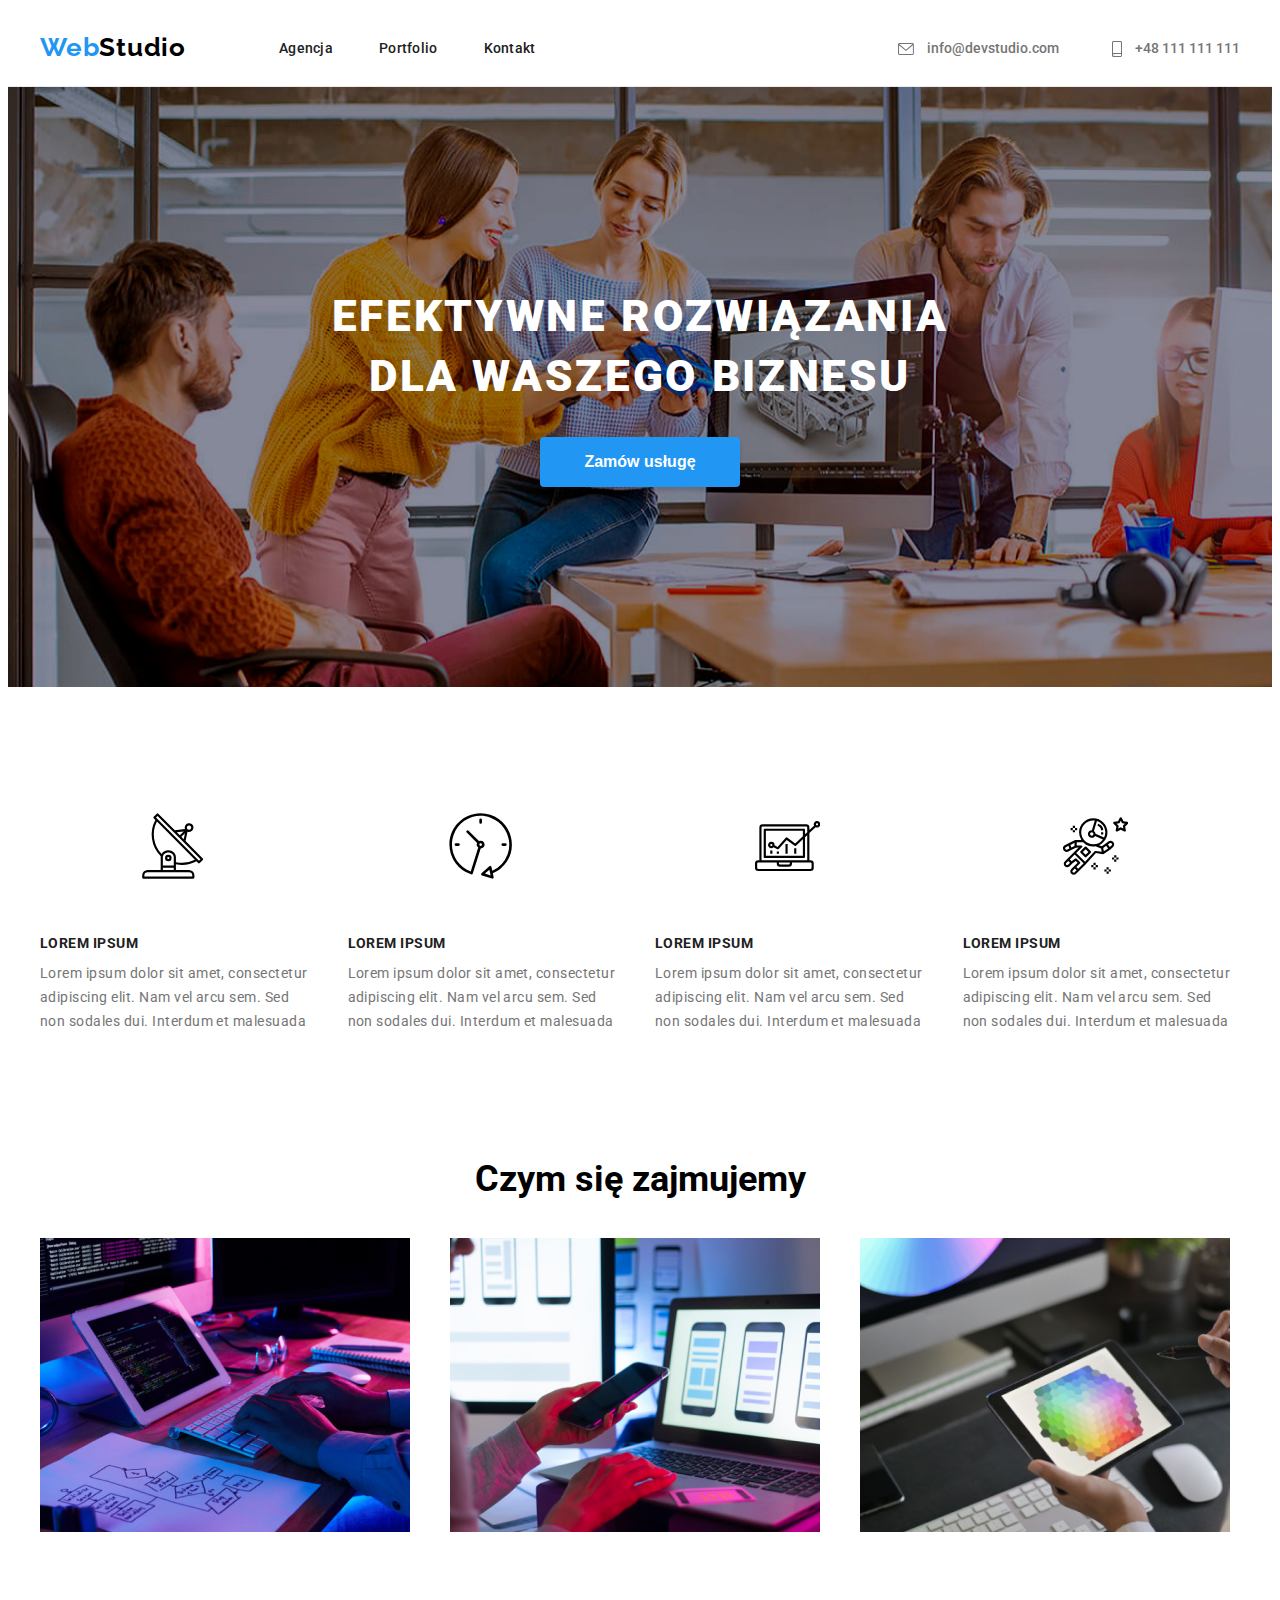
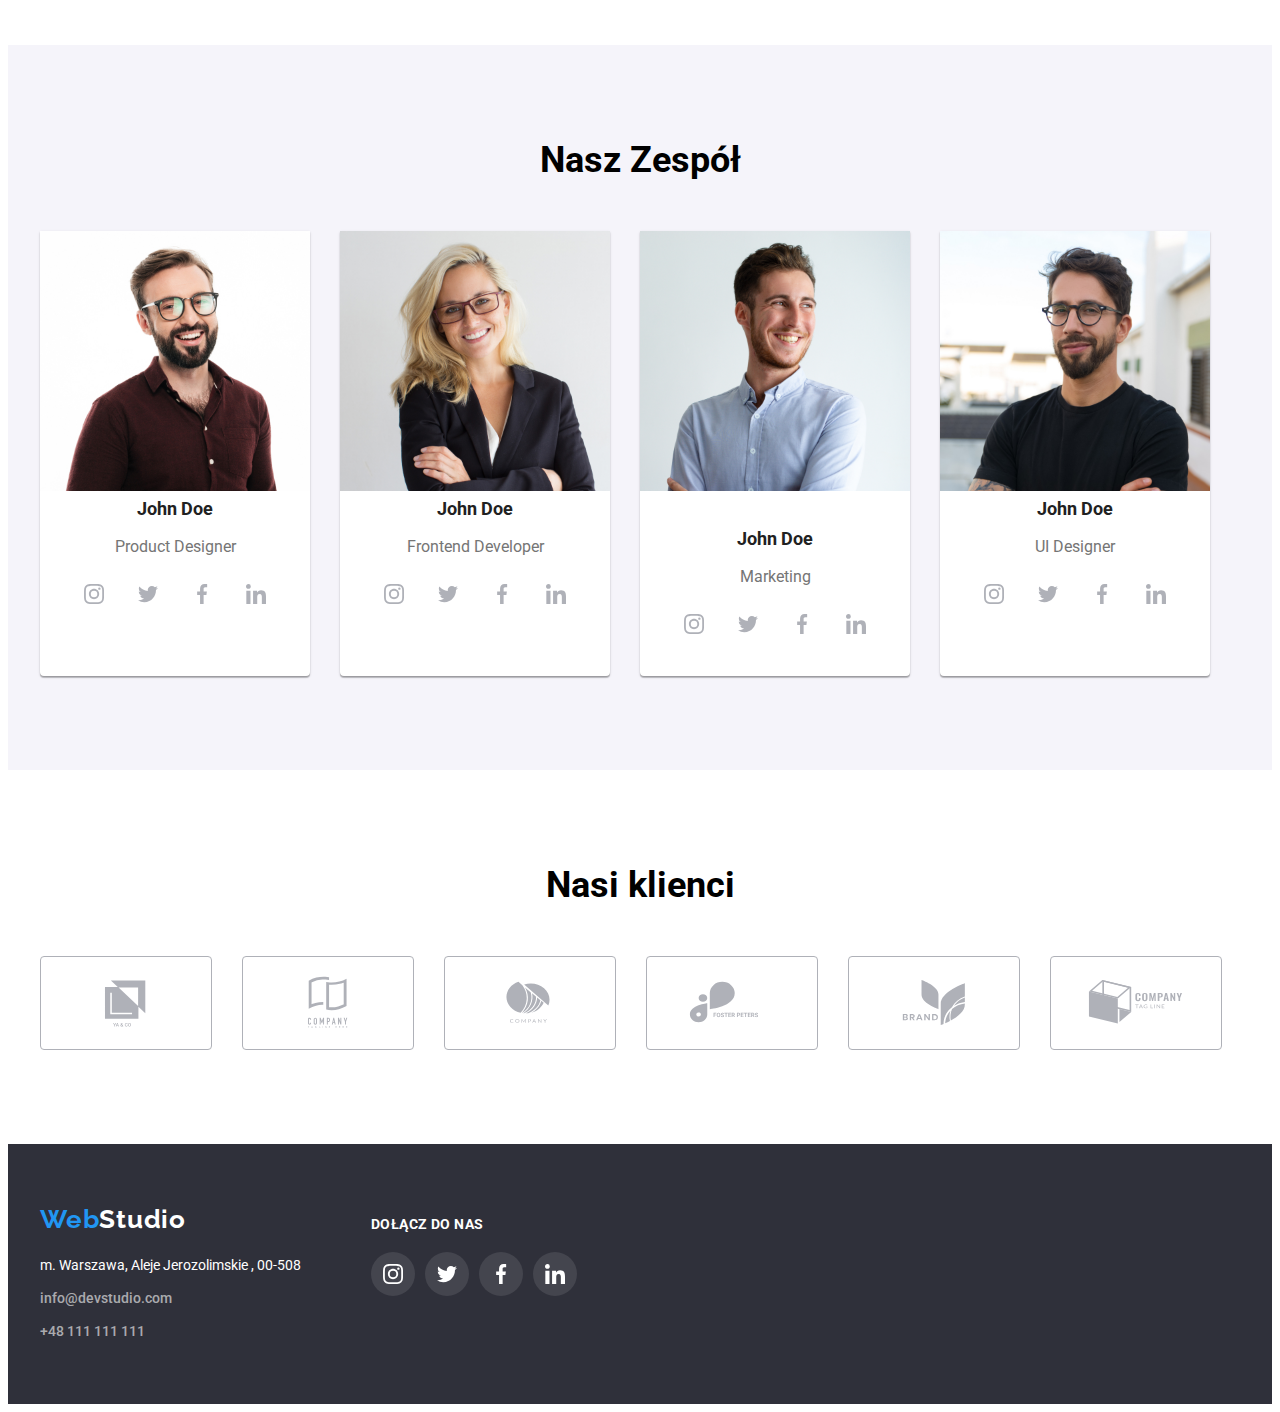
==== commit 901f6b4a: "Pierwsze poprawki" ====
--- a/index.html
+++ b/index.html
@@ -185,7 +185,7 @@
                             <ul class="team-social">
                                 <li>
                                     <a href="https://www.instagram.com/">
-                                        <svg width="44px" height="44px">
+                                        <svg width="20" height="20">
                                             <use
                                                 href="img/icons.svg#icon-instagram"
                                             ></use></svg
@@ -193,7 +193,7 @@
                                 </li>
                                 <li>
                                     <a href="https://twitter.com/">
-                                        <svg width="44px" height="44px">
+                                        <svg width="20" height="20">
                                             <use
                                                 href="img/icons.svg#icon-twitter"
                                             ></use></svg
@@ -201,7 +201,7 @@
                                 </li>
                                 <li>
                                     <a href="https://www.facebook.com/">
-                                        <svg width="44px" height="44px">
+                                        <svg width="20" height="20">
                                             <use
                                                 href="img/icons.svg#icon-facebook"
                                             ></use></svg
@@ -209,7 +209,7 @@
                                 </li>
                                 <li>
                                     <a href="https://www.linkedin.com/">
-                                        <svg width="44px" height="44px">
+                                        <svg width="20" height="20">
                                             <use
                                                 href="img/icons.svg#icon-linkedin"
                                             ></use></svg
@@ -231,7 +231,7 @@
                             <ul class="team-social">
                                 <li>
                                     <a href="https://www.instagram.com/">
-                                        <svg width="44px" height="44px">
+                                        <svg width="20" height="20">
                                             <use
                                                 href="img/icons.svg#icon-instagram"
                                             ></use></svg
@@ -239,7 +239,7 @@
                                 </li>
                                 <li>
                                     <a href="https://twitter.com/">
-                                        <svg width="44px" height="44px">
+                                        <svg width="20" height="20">
                                             <use
                                                 href="img/icons.svg#icon-twitter"
                                             ></use></svg
@@ -247,7 +247,7 @@
                                 </li>
                                 <li>
                                     <a href="https://www.facebook.com/">
-                                        <svg width="44px" height="44px">
+                                        <svg width="20" height="20">
                                             <use
                                                 href="img/icons.svg#icon-facebook"
                                             ></use></svg
@@ -255,7 +255,7 @@
                                 </li>
                                 <li>
                                     <a href="https://www.linkedin.com/">
-                                        <svg width="44px" height="44px">
+                                        <svg width="20" height="20">
                                             <use
                                                 href="img/icons.svg#icon-linkedin"
                                             ></use></svg
@@ -270,42 +270,44 @@
                                 width="270"
                                 height="260"
                             />
-                            <span class="img-title">John Doe</span>
-                            <span class="img-description">Marketing</span>
-                            <ul class="team-social">
-                                <li>
-                                    <a href="https://www.instagram.com/">
-                                        <svg width="44px" height="44px">
-                                            <use
-                                                href="img/icons.svg#icon-instagram"
-                                            ></use></svg
-                                    ></a>
-                                </li>
-                                <li>
-                                    <a href="https://twitter.com/">
-                                        <svg width="44px" height="44px">
-                                            <use
-                                                href="img/icons.svg#icon-twitter"
-                                            ></use></svg
-                                    ></a>
-                                </li>
-                                <li>
-                                    <a href="https://www.facebook.com/">
-                                        <svg width="44px" height="44px">
-                                            <use
-                                                href="img/icons.svg#icon-facebook"
-                                            ></use></svg
-                                    ></a>
-                                </li>
-                                <li>
-                                    <a href="https://www.linkedin.com/">
-                                        <svg width="44px" height="44px">
-                                            <use
-                                                href="img/icons.svg#icon-linkedin"
-                                            ></use></svg
-                                    ></a>
-                                </li>
-                            </ul>
+                            <div class="img-info">
+                                <span class="img-title">John Doe</span>
+                                <span class="img-description">Marketing</span>
+                                <ul class="team-social">
+                                    <li>
+                                        <a href="https://www.instagram.com/">
+                                            <svg width="20" height="20">
+                                                <use
+                                                    href="img/icons.svg#icon-instagram"
+                                                ></use></svg
+                                        ></a>
+                                    </li>
+                                    <li>
+                                        <a href="https://twitter.com/">
+                                            <svg width="20" height="20">
+                                                <use
+                                                    href="img/icons.svg#icon-twitter"
+                                                ></use></svg
+                                        ></a>
+                                    </li>
+                                    <li>
+                                        <a href="https://www.facebook.com/">
+                                            <svg width="20" height="20">
+                                                <use
+                                                    href="img/icons.svg#icon-facebook"
+                                                ></use></svg
+                                        ></a>
+                                    </li>
+                                    <li>
+                                        <a href="https://www.linkedin.com/">
+                                            <svg width="20" height="20">
+                                                <use
+                                                    href="img/icons.svg#icon-linkedin"
+                                                ></use></svg
+                                        ></a>
+                                    </li>
+                                </ul>
+                            </div>
                         </li>
                         <li>
                             <img
@@ -319,7 +321,7 @@
                             <ul class="team-social">
                                 <li>
                                     <a href="https://www.instagram.com/">
-                                        <svg width="44px" height="44px">
+                                        <svg width="20" height="20">
                                             <use
                                                 href="img/icons.svg#icon-instagram"
                                             ></use></svg
@@ -327,7 +329,7 @@
                                 </li>
                                 <li>
                                     <a href="https://twitter.com/">
-                                        <svg width="44px" height="44px">
+                                        <svg width="20" height="20">
                                             <use
                                                 href="img/icons.svg#icon-twitter"
                                             ></use></svg
@@ -335,7 +337,7 @@
                                 </li>
                                 <li>
                                     <a href="https://www.facebook.com/">
-                                        <svg width="44px" height="44px">
+                                        <svg width="20" height="20">
                                             <use
                                                 href="img/icons.svg#icon-facebook"
                                             ></use></svg
@@ -343,7 +345,7 @@
                                 </li>
                                 <li>
                                     <a href="https://www.linkedin.com/">
-                                        <svg width="44px" height="44px">
+                                        <svg width="20" height="20">
                                             <use
                                                 href="img/icons.svg#icon-linkedin"
                                             ></use></svg
@@ -359,39 +361,35 @@
                 <div class="clients container">
                     <h2>Nasi klienci</h2>
                     <ul class="clients-list">
-                        <li>
-                            <svg class="client-icon">
+                        <li tabindex="0">
+                            <svg width="106" height="60" class="client-icon">
                                 <use href="img/icons.svg#icon-yaco"></use>
                             </svg>
                         </li>
-                        <li>
-                            <svg class="client-icon">
+                        <li tabindex="0">
+                            <svg width="106" height="60" class="client-icon">
                                 <use
                                     href="img/icons.svg#icon-company-tagline"
                                 ></use>
                             </svg>
                         </li>
-                        <li>
-                            <svg class="client-icon">
+                        <li tabindex="0">
+                            <svg width="106" height="60" class="client-icon">
                                 <use href="img/icons.svg#icon-company"></use>
                             </svg>
                         </li>
-                        <li>
-                            <svg class="client-icon">
+                        <li tabindex="0">
+                            <svg width="106" height="60" class="client-icon">
                                 <use href="img/icons.svg#icon-foster"></use>
                             </svg>
                         </li>
-                        <li>
-                            <svg class="client-icon">
+                        <li tabindex="0">
+                            <svg width="106" height="60" class="client-icon">
                                 <use href="img/icons.svg#icon-brand"></use>
                             </svg>
                         </li>
-                        <li>
-                            <svg
-                                width="93.79px"
-                                height="43.94px"
-                                class="client-icon"
-                            >
+                        <li tabindex="0">
+                            <svg width="106" height="60" class="client-icon">
                                 <use
                                     href="img/icons.svg#icon-company_last"
                                 ></use>
@@ -403,39 +401,45 @@
         </main>
         <footer class="footer-wrapper dark-bg">
             <div class="container">
-                <a class="logo" href="./index.html"
-                    ><span>Web</span><span class="logo-white">Studio</span></a
-                >
-                <address class="inline">
-                    <ul class="contact-list-footer">
-                        <li>
-                            <a
-                                class="contact-item-address"
-                                href="https://goo.gl/maps/UKCzapCsmyYEoZtA6"
-                                target="_blank"
-                                >m. Warszawa, Aleje Jerozolimskie , 00-508</a
-                            >
-                        </li>
-                        <li>
-                            <a
-                                class="footer-contact-item"
-                                href="mailto:info@devstudio.com"
-                                >info@devstudio.com</a
-                            >
-                        </li>
-                        <li>
-                            <a
-                                class="footer-contact-item"
-                                href="tel:48111111111"
-                                >+48 111 111 111</a
-                            >
-                        </li>
-                    </ul>
+                <div class="address-content">
+                    <a class="logo" href="./index.html"
+                        ><span>Web</span
+                        ><span class="logo-white">Studio</span></a
+                    >
+                    <address class="inline">
+                        <ul class="contact-list-footer">
+                            <li>
+                                <a
+                                    class="contact-item-address"
+                                    href="https://goo.gl/maps/UKCzapCsmyYEoZtA6"
+                                    target="_blank"
+                                    >m. Warszawa, Aleje Jerozolimskie ,
+                                    00-508</a
+                                >
+                            </li>
+                            <li>
+                                <a
+                                    class="footer-contact-item"
+                                    href="mailto:info@devstudio.com"
+                                    >info@devstudio.com</a
+                                >
+                            </li>
+                            <li>
+                                <a
+                                    class="footer-contact-item"
+                                    href="tel:48111111111"
+                                    >+48 111 111 111</a
+                                >
+                            </li>
+                        </ul>
+                    </address>
+                </div>
+                <div class="social-content">
+                    <h2>Dołącz do nas</h2>
                     <ul class="social-footer">
-                        <h2>Dołącz do nas</h2>
                         <li>
                             <a href="https://www.instagram.com/">
-                                <svg width="44px" height="44px">
+                                <svg width="20" height="20">
                                     <use
                                         href="img/icons.svg#icon-instagram"
                                     ></use></svg
@@ -443,7 +447,7 @@
                         </li>
                         <li>
                             <a href="https://twitter.com/">
-                                <svg width="44px" height="44px">
+                                <svg width="20" height="20">
                                     <use
                                         href="img/icons.svg#icon-twitter"
                                     ></use></svg
@@ -451,7 +455,7 @@
                         </li>
                         <li>
                             <a href="https://www.facebook.com/">
-                                <svg width="44px" height="44px">
+                                <svg width="20" height="20">
                                     <use
                                         href="img/icons.svg#icon-facebook"
                                     ></use></svg
@@ -459,14 +463,14 @@
                         </li>
                         <li>
                             <a href="https://www.linkedin.com/">
-                                <svg width="44px" height="44px">
+                                <svg width="20px" height="20px">
                                     <use
                                         href="img/icons.svg#icon-linkedin"
                                     ></use></svg
                             ></a>
                         </li>
                     </ul>
-                </address>
+                </div>
             </div>
         </footer>
     </body>
--- a/css/styles.css
+++ b/css/styles.css
@@ -24,6 +24,11 @@
 ul {
     list-style: none;
 }
+svg,
+img {
+    vertical-align: middle;
+}
+
 body {
     font-family: 'Roboto', sans-serif;
 }
@@ -32,7 +37,7 @@
     display: flex;
     align-items: center;
     padding: 24px 0px 24px;
-    border-bottom:rgba(236, 236, 236, 1);
+    border-bottom: rgba(236, 236, 236, 1);
     border-bottom: 1px solid #ececec;
 }
 .header-wrapper > .container {
@@ -261,33 +266,27 @@
     display: flex;
     margin: 0 auto;
 }
-.team-list li {
+.team-list > li {
     background: var(--white-background);
     box-shadow: 0px 1px 3px rgba(0, 0, 0, 0.12), 0px 1px 1px rgba(0, 0, 0, 0.14),
         0px 2px 1px rgba(0, 0, 0, 0.2);
     border-radius: 0px 0px 4px 4px;
     text-align: center;
 }
-.team-list span {
-    display: block;
-    margin: 20px;
-}
-.team-social ul {
-    display: flex;
-    flex-direction: row;
+
+.team-social {
+    display: flex;
+    gap: 10px;
+    justify-content: center;
 }
 .team-social li {
     background-color: #ffffff;
-    border-radius: 50%;
-    gap: 10px;
-    justify-content: center;
-    display: flex;
     width: 44px;
     height: 44px;
-    align-items: center;
-    /* margin-left: 32px;
-    margin-right: 32px;
-    margin-bottom: 30px; */
+    display: flex;
+    align-items: center;
+    justify-content: center;
+    border-radius: 50%;
 }
 
 .team svg {
@@ -296,7 +295,6 @@
 
 .team-social > li:hover {
     background-color: rgba(33, 150, 243, 1);
-    border-radius: 50%;
 }
 .team-social > li:hover > a > svg {
     fill: #ffffff;
@@ -310,38 +308,41 @@
 .clients-list {
     gap: 30px;
     display: flex;
-    margin: 0 auto;
-    width: 170px;
-    height: 92px;
-    justify-content: center;
-    align-items: center;
 }
 .clients-list li {
     border: 1px solid #afb1b8;
     border-radius: 4px;
-}
-.clients svg {
     width: 170px;
     height: 92px;
+    display: flex;
+    justify-content: center;
+    align-items: center;
+}
+.clients-list > li:hover, 
+.clients-list > li:focus {
+    border-color: var(--blue-text);
 }
 .client-icon {
     fill: #afb1b8;
 }
-.client-icon:hover {
-    fill: #2196f3;
-}
-.client-icon:focus,
+.clients-list > li:hover > .client-icon,
+.clients-list > li:focus > .client-icon {
+    fill: var(--blue-text);
+}
+
 .img-section-list {
     display: flex;
     flex-wrap: wrap;
-    gap: 27px;
+    gap: 30px;
 }
 .img-section-list li {
     background: #ffffff;
-    border: 1px solid #eeeeee;
-}
-.img-item {
-    flex-basis: calc((100% - 60px) / 3);
+    /* border: 1px solid #eeeeee; */
+}
+.img-item > div {
+ border: 1px solid #eeeeee;
+ border-top: none;
+ padding: 20px 0 20px 24px;
 }
 .img-item span {
     display: block;
@@ -351,15 +352,22 @@
 .img-item:focus {
     box-shadow: 0px 1px 3px rgba(0, 0, 0, 0.12), 0px 1px 1px rgba(0, 0, 0, 0.14),
         0px 2px 1px rgba(0, 0, 0, 0.2);
+}
+.img-info {
+    padding: 30px 0;
 }
 .img-title {
     color: var(--grey-background);
     font-weight: 700;
     font-size: 18px;
     line-height: 2;
+    margin-bottom: 10px;
+    display: block;
 }
 .img-description {
     color: var(--light-grey);
+    margin-bottom: 16px;
+    display: block;
 }
 
 .contact-list-footer {
@@ -372,24 +380,25 @@
     color: var(--white-background);
     text-decoration: none;
     font-size: 14px;
+    line-height: 1.71;
 }
 .footer-wrapper {
     padding: 60px 0;
 }
 .footer-wrapper > .container {
     display: flex;
-    flex-direction: column;
-    gap: 20px;
-}
-.footer-wrapper > .container > address {
+    gap: 70px;
+}
+.footer-wrapper > .container > .address-content > address {
     font-style: normal;
+    margin-top: 20px;
 }
 .footer-contact-item {
     color: var(--footer-contact-grey);
     text-decoration: none;
     font-weight: 500;
     font-size: 14px;
-    line-height: 1.14;
+    line-height: 1.71;
     font-style: normal;
 }
 .footer-contact-item:hover,
@@ -402,39 +411,40 @@
 
 .social-footer {
     display: flex;
-}
-.social-footer li {
+    gap: 10px;
+}
+.social-footer li > a {
+    width: 44px;
+    height: 44px;
     background-color: rgba(255, 255, 255, 0.1);
     border-radius: 50%;
-    gap: 10px;
-    justify-content: center;
-    display: flex;
-    width: 44px;
-    height: 44px;
-    align-items: center;
-    display: flex;
-}
-.social-footer h2 {
+    display: flex;
+    justify-content: center;
+    align-items: center;
+}
+.social-content h2 {
     font-weight: 700;
     font-size: 14px;
     line-height: 16px;
     letter-spacing: 0.03em;
     text-transform: uppercase;
     color: #ffffff;
+    margin: 12px 0 20px;
 }
 .social-footer svg {
     fill: #ffffff;
-    margin: 10px;
-}
-.social-footer li:hover {
+}
+.social-footer > li > a:hover,
+.social-footer > li > a:focus {
     background-color: #2196f3;
 }
-.social-footer li:hover > svg {
+.social-footer > li > a:hover > svg,
+.social-footer > li > a:focus > svg {
     fill: #ffffff;
 }
+
 address {
     display: flex;
-    flex-direction: column;
-
     gap: 70px;
-}
+    flex-wrap: wrap;
+}
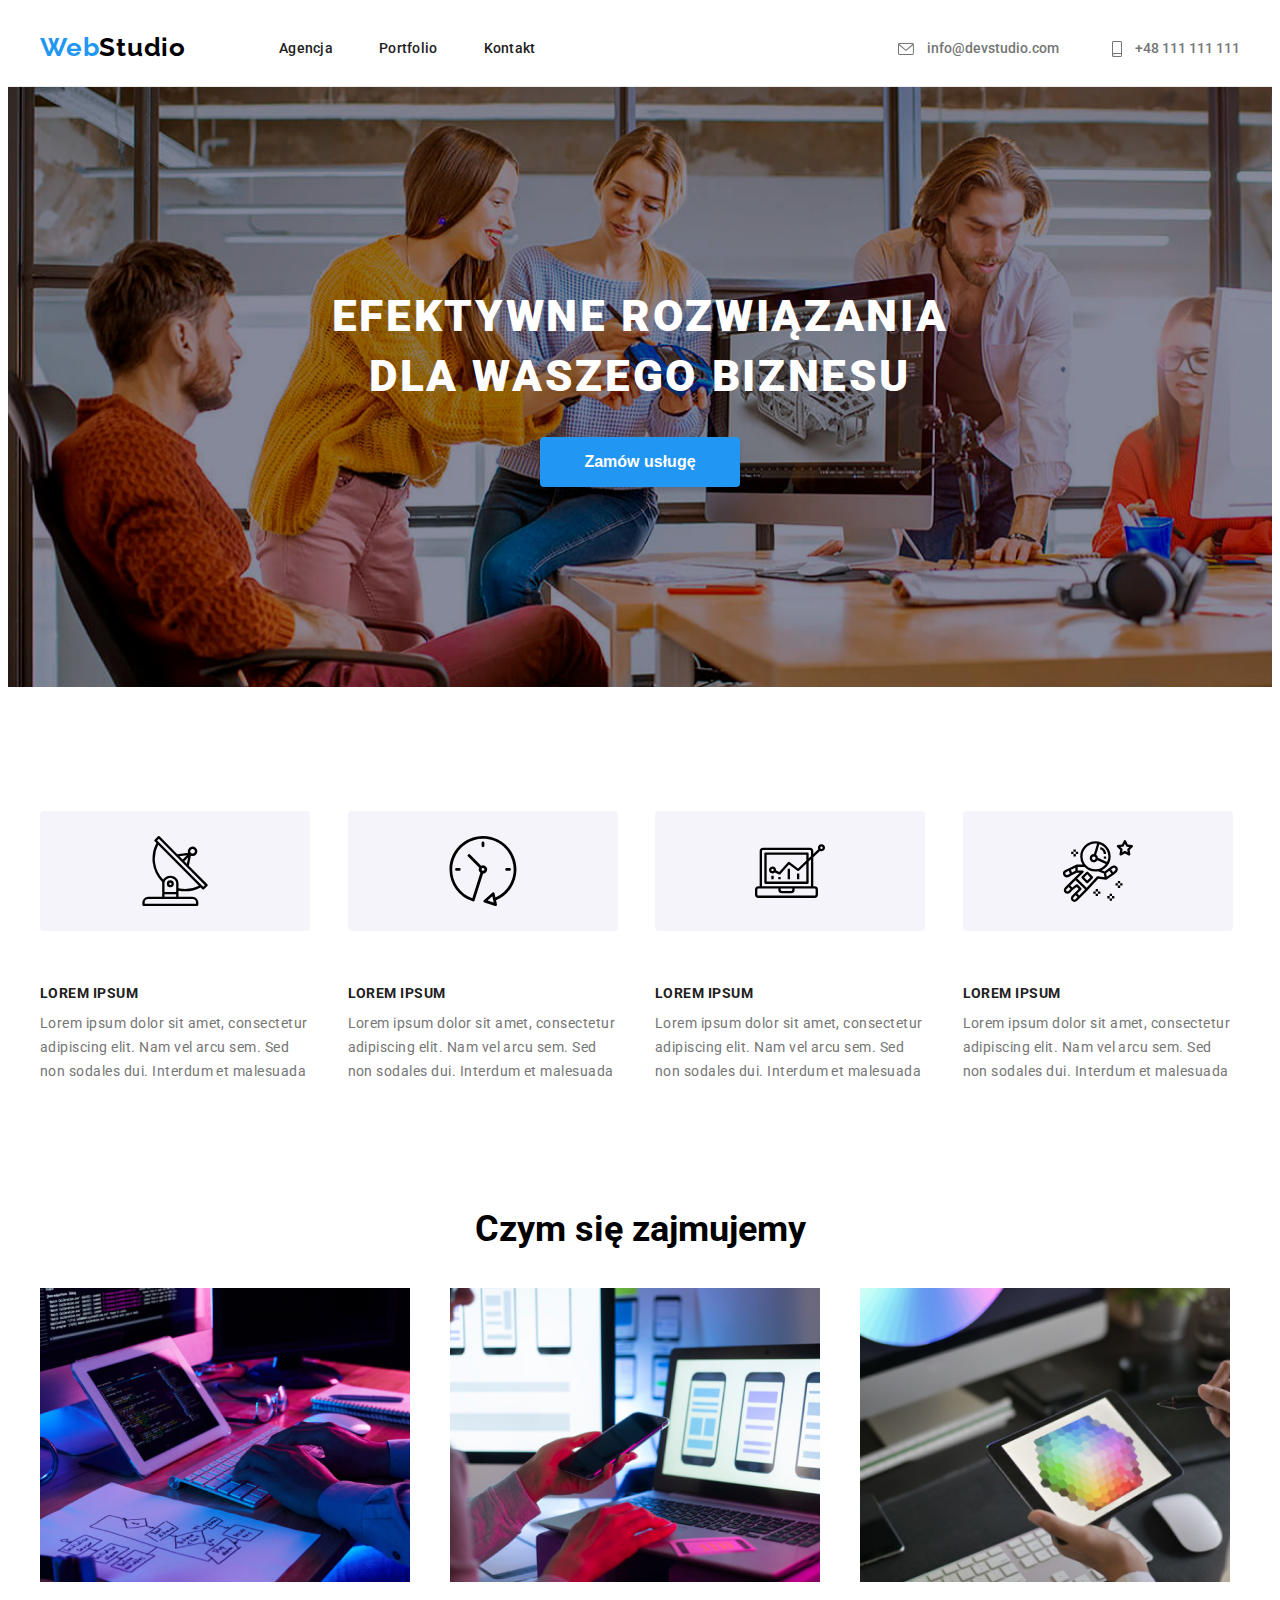
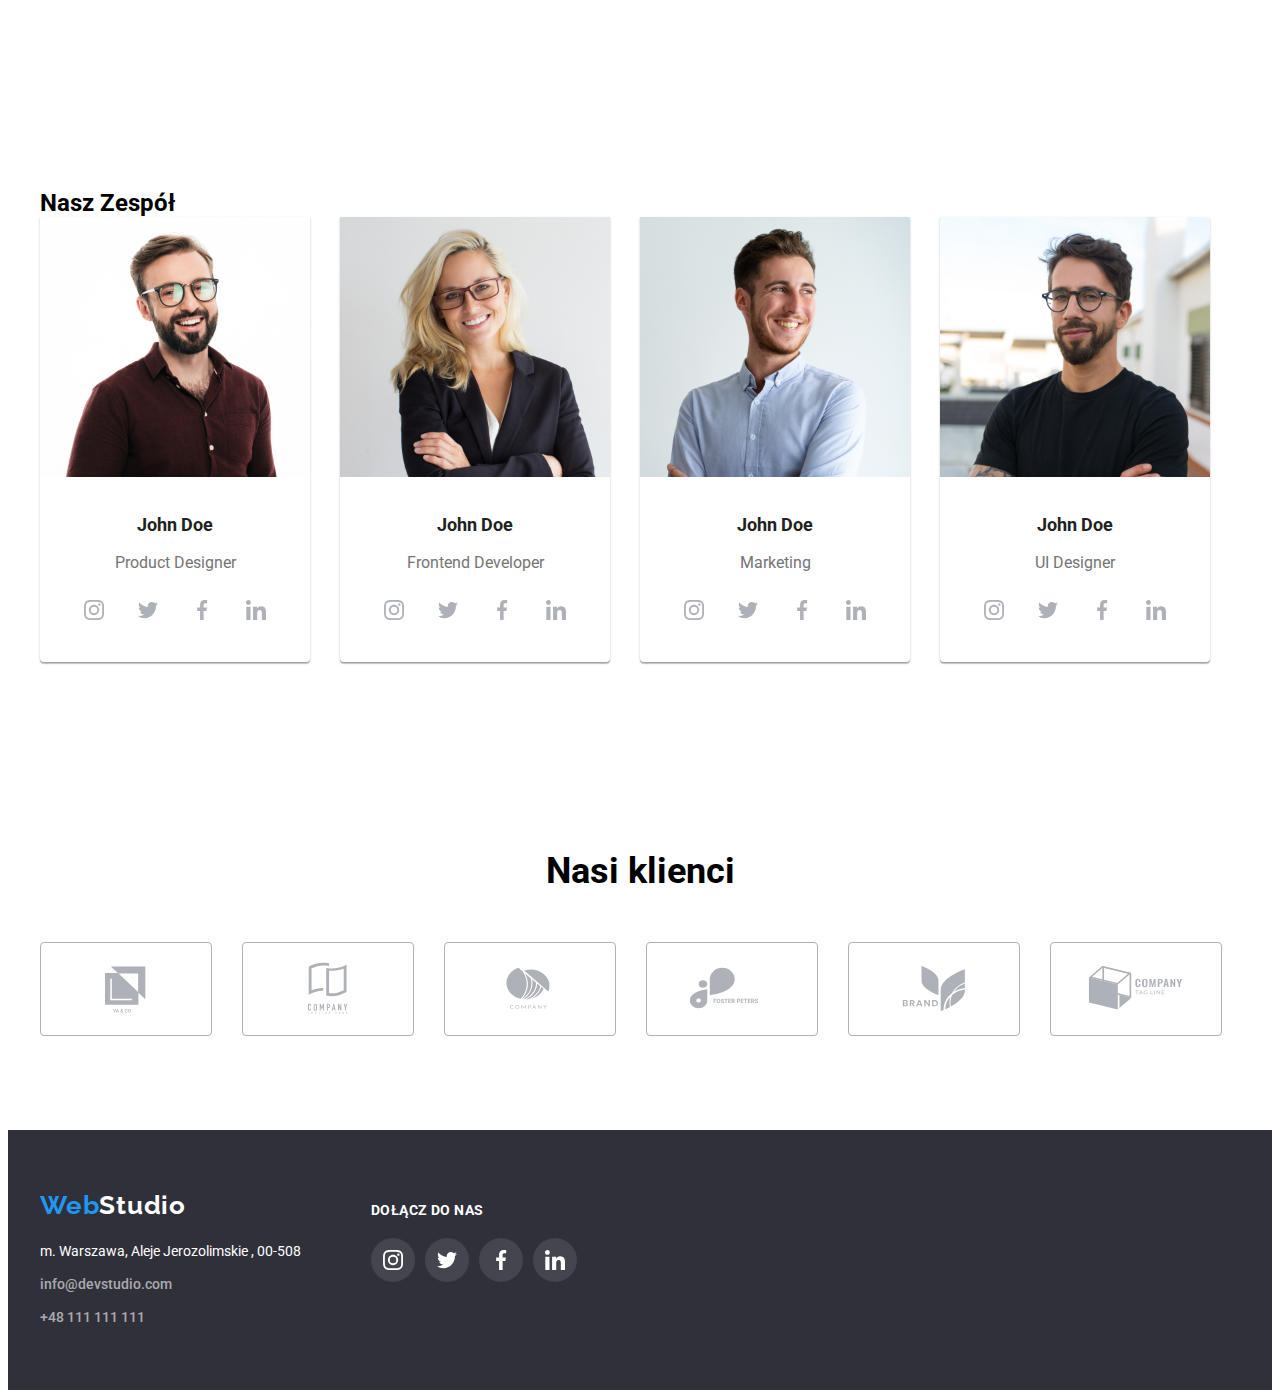
==== commit f0056a57: "Update 10/12/2022 g: 16:45" ====
--- a/index.html
+++ b/index.html
@@ -78,7 +78,7 @@
                     <ul class="articles-list">
                         <li>
                             <span
-                                ><svg>
+                                ><svg width="70px" height="70px">
                                     <use
                                         href="img/icons.svg#icon-antenna"
                                     ></use></svg
@@ -92,7 +92,7 @@
                         </li>
                         <li>
                             <span
-                                ><svg>
+                                ><svg width="70px" height="70px">
                                     <use
                                         href="img/icons.svg#icon-clock"
                                     ></use></svg
@@ -106,7 +106,7 @@
                         </li>
                         <li>
                             <span
-                                ><svg>
+                                ><svg width="70px" height="70px">
                                     <use
                                         href="img/icons.svg#icon-diagram"
                                     ></use></svg
@@ -120,7 +120,7 @@
                         </li>
                         <li>
                             <span
-                                ><svg>
+                                ><svg width="70px" height="70px">
                                     <use
                                         href="img/icons.svg#icon-astronaut"
                                     ></use></svg
@@ -167,7 +167,7 @@
                 </div>
             </section>
             <!--Nasz zespół-->
-            <section class="section team">
+            <section class="section">
                 <div class="container">
                     <h2>Nasz Zespół</h2>
                     <ul class="team-list">
@@ -178,44 +178,50 @@
                                 width="270"
                                 height="260"
                             />
-                            <span class="img-title">John Doe</span>
-                            <span class="img-description"
-                                >Product Designer</span
-                            >
-                            <ul class="team-social">
-                                <li>
-                                    <a href="https://www.instagram.com/">
-                                        <svg width="20" height="20">
-                                            <use
-                                                href="img/icons.svg#icon-instagram"
-                                            ></use></svg
-                                    ></a>
-                                </li>
-                                <li>
-                                    <a href="https://twitter.com/">
-                                        <svg width="20" height="20">
-                                            <use
-                                                href="img/icons.svg#icon-twitter"
-                                            ></use></svg
-                                    ></a>
-                                </li>
-                                <li>
-                                    <a href="https://www.facebook.com/">
-                                        <svg width="20" height="20">
-                                            <use
-                                                href="img/icons.svg#icon-facebook"
-                                            ></use></svg
-                                    ></a>
-                                </li>
-                                <li>
-                                    <a href="https://www.linkedin.com/">
-                                        <svg width="20" height="20">
-                                            <use
-                                                href="img/icons.svg#icon-linkedin"
-                                            ></use></svg
-                                    ></a>
-                                </li>
-                            </ul>
+                            <div class="img-info">
+                                <span class="img-title">John Doe</span>
+                                <span class="img-description"
+                                    >Product Designer</span
+                                >
+                                <ul class="team-social">
+                                    <li>
+                                        <a href="https://www.instagram.com/">
+                                            <svg
+                                                width="20"
+                                                height="20"
+                                                class="social-icon"
+                                            >
+                                                <use
+                                                    href="img/icons.svg#icon-instagram"
+                                                ></use></svg
+                                        ></a>
+                                    </li>
+                                    <li>
+                                        <a href="https://twitter.com/">
+                                            <svg width="20" height="20" class="social-icon">
+                                                <use
+                                                    href="img/icons.svg#icon-twitter"
+                                                ></use></svg
+                                        ></a>
+                                    </li>
+                                    <li>
+                                        <a href="https://www.facebook.com/">
+                                            <svg width="20" height="20" class="social-icon">
+                                                <use
+                                                    href="img/icons.svg#icon-facebook"
+                                                ></use></svg
+                                        ></a>
+                                    </li>
+                                    <li>
+                                        <a href="https://www.linkedin.com/">
+                                            <svg width="20" height="20" class="social-icon">
+                                                <use
+                                                    href="img/icons.svg#icon-linkedin"
+                                                ></use></svg
+                                        ></a>
+                                    </li>
+                                </ul>
+                            </div>
                         </li>
                         <li>
                             <img
@@ -224,44 +230,46 @@
                                 width="270"
                                 height="260"
                             />
-                            <span class="img-title">John Doe</span>
-                            <span class="img-description"
-                                >Frontend Developer</span
-                            >
-                            <ul class="team-social">
-                                <li>
-                                    <a href="https://www.instagram.com/">
-                                        <svg width="20" height="20">
-                                            <use
-                                                href="img/icons.svg#icon-instagram"
-                                            ></use></svg
-                                    ></a>
-                                </li>
-                                <li>
-                                    <a href="https://twitter.com/">
-                                        <svg width="20" height="20">
-                                            <use
-                                                href="img/icons.svg#icon-twitter"
-                                            ></use></svg
-                                    ></a>
-                                </li>
-                                <li>
-                                    <a href="https://www.facebook.com/">
-                                        <svg width="20" height="20">
-                                            <use
-                                                href="img/icons.svg#icon-facebook"
-                                            ></use></svg
-                                    ></a>
-                                </li>
-                                <li>
-                                    <a href="https://www.linkedin.com/">
-                                        <svg width="20" height="20">
-                                            <use
-                                                href="img/icons.svg#icon-linkedin"
-                                            ></use></svg
-                                    ></a>
-                                </li>
-                            </ul>
+                            <div class="img-info">
+                                <span class="img-title">John Doe</span>
+                                <span class="img-description"
+                                    >Frontend Developer</span
+                                >
+                                <ul class="team-social">
+                                    <li>
+                                        <a href="https://www.instagram.com/">
+                                            <svg width="20" height="20" class="social-icon">
+                                                <use
+                                                    href="img/icons.svg#icon-instagram"
+                                                ></use></svg
+                                        ></a>
+                                    </li>
+                                    <li>
+                                        <a href="https://twitter.com/">
+                                            <svg width="20" height="20" class="social-icon">
+                                                <use
+                                                    href="img/icons.svg#icon-twitter"
+                                                ></use></svg
+                                        ></a>
+                                    </li>
+                                    <li>
+                                        <a href="https://www.facebook.com/">
+                                            <svg width="20" height="20" class="social-icon">
+                                                <use
+                                                    href="img/icons.svg#icon-facebook"
+                                                ></use></svg
+                                        ></a>
+                                    </li>
+                                    <li>
+                                        <a href="https://www.linkedin.com/">
+                                            <svg width="20" height="20" class="social-icon">
+                                                <use
+                                                    href="img/icons.svg#icon-linkedin"
+                                                ></use></svg
+                                        ></a>
+                                    </li>
+                                </ul>
+                            </div>
                         </li>
                         <li>
                             <img
@@ -276,7 +284,7 @@
                                 <ul class="team-social">
                                     <li>
                                         <a href="https://www.instagram.com/">
-                                            <svg width="20" height="20">
+                                            <svg width="20" height="20" class="social-icon">
                                                 <use
                                                     href="img/icons.svg#icon-instagram"
                                                 ></use></svg
@@ -284,7 +292,7 @@
                                     </li>
                                     <li>
                                         <a href="https://twitter.com/">
-                                            <svg width="20" height="20">
+                                            <svg width="20" height="20" class="social-icon">
                                                 <use
                                                     href="img/icons.svg#icon-twitter"
                                                 ></use></svg
@@ -292,7 +300,7 @@
                                     </li>
                                     <li>
                                         <a href="https://www.facebook.com/">
-                                            <svg width="20" height="20">
+                                            <svg width="20" height="20" class="social-icon">
                                                 <use
                                                     href="img/icons.svg#icon-facebook"
                                                 ></use></svg
@@ -300,7 +308,7 @@
                                     </li>
                                     <li>
                                         <a href="https://www.linkedin.com/">
-                                            <svg width="20" height="20">
+                                            <svg width="20" height="20" class="social-icon">
                                                 <use
                                                     href="img/icons.svg#icon-linkedin"
                                                 ></use></svg
@@ -316,42 +324,44 @@
                                 width="270"
                                 height="260"
                             />
-                            <span class="img-title">John Doe</span>
-                            <span class="img-description">UI Designer</span>
-                            <ul class="team-social">
-                                <li>
-                                    <a href="https://www.instagram.com/">
-                                        <svg width="20" height="20">
-                                            <use
-                                                href="img/icons.svg#icon-instagram"
-                                            ></use></svg
-                                    ></a>
-                                </li>
-                                <li>
-                                    <a href="https://twitter.com/">
-                                        <svg width="20" height="20">
-                                            <use
-                                                href="img/icons.svg#icon-twitter"
-                                            ></use></svg
-                                    ></a>
-                                </li>
-                                <li>
-                                    <a href="https://www.facebook.com/">
-                                        <svg width="20" height="20">
-                                            <use
-                                                href="img/icons.svg#icon-facebook"
-                                            ></use></svg
-                                    ></a>
-                                </li>
-                                <li>
-                                    <a href="https://www.linkedin.com/">
-                                        <svg width="20" height="20">
-                                            <use
-                                                href="img/icons.svg#icon-linkedin"
-                                            ></use></svg
-                                    ></a>
-                                </li>
-                            </ul>
+                            <div class="img-info">
+                                <span class="img-title">John Doe</span>
+                                <span class="img-description">UI Designer</span>
+                                <ul class="team-social">
+                                    <li>
+                                        <a href="https://www.instagram.com/">
+                                            <svg width="20" height="20" class="social-icon">
+                                                <use
+                                                    href="img/icons.svg#icon-instagram"
+                                                ></use></svg
+                                        ></a>
+                                    </li>
+                                    <li>
+                                        <a href="https://twitter.com/">
+                                            <svg width="20" height="20" class="social-icon">
+                                                <use
+                                                    href="img/icons.svg#icon-twitter"
+                                                ></use></svg
+                                        ></a>
+                                    </li>
+                                    <li>
+                                        <a href="https://www.facebook.com/">
+                                            <svg width="20" height="20" class="social-icon">
+                                                <use
+                                                    href="img/icons.svg#icon-facebook"
+                                                ></use></svg
+                                        ></a>
+                                    </li>
+                                    <li>
+                                        <a href="https://www.linkedin.com/">
+                                            <svg width="20" height="20" class="social-icon">
+                                                <use
+                                                    href="img/icons.svg#icon-linkedin"
+                                                ></use></svg
+                                        ></a>
+                                    </li>
+                                </ul>
+                            </div>
                         </li>
                     </ul>
                 </div>
--- a/css/styles.css
+++ b/css/styles.css
@@ -86,8 +86,8 @@
     line-height: 1.14;
     letter-spacing: 0.02em;
 }
-.navigation-list li a:hover,
-.navigation-list li a:focus {
+.navigation-list > li > a:hover,
+.navigation-list > li > a:focus {
     color: var(--blue-text);
     cursor: pointer;
 }
@@ -98,9 +98,13 @@
     line-height: 1.14;
     font-style: normal;
 }
-.header-contact-list li a:hover,
-.header-contact-list li a:focus {
+.header-contact-list > li > a:hover,
+.header-contact-list > li > a:focus {
     color: var(--blue-text);
+}
+.header-contact-list > li > a:hover,
+.header-contact-list > li > a:focus > svg {
+    fill: var(--blue-text);
 }
 .header-contact-list li a:hover > svg {
     fill: var(--blue-text);
@@ -210,15 +214,15 @@
 }
 
 .articles-list span {
-    width: 65.32px;
-    height: 70px;
-    display: flex;
+    background-color: rgba(245, 244, 250, 1);
+    border-radius: 4px;
+    width: 270px;
+    height: 120px;
+    display: flex;
+    gap: 30px;
+    justify-content: center;
+    align-items: center;
     margin-bottom: 55px;
-    gap: 30px;
-    justify-content: center;
-    align-items: center;
-    margin-left: 100px;
-    margin-right: 100px;
 }
 .articles-list {
     list-style: none;
@@ -273,33 +277,32 @@
     border-radius: 0px 0px 4px 4px;
     text-align: center;
 }
-
 .team-social {
     display: flex;
     gap: 10px;
     justify-content: center;
 }
-.team-social li {
-    background-color: #ffffff;
+.team-social li > a {
     width: 44px;
     height: 44px;
-    display: flex;
-    align-items: center;
-    justify-content: center;
+    background-color: rgba(255, 255, 255, 0.1);
     border-radius: 50%;
-}
-
-.team svg {
+    display: flex;
+    justify-content: center;
+    align-items: center;
+}
+.team-social svg {
     fill: #afb1b8;
 }
-
-.team-social > li:hover {
-    background-color: rgba(33, 150, 243, 1);
-}
-.team-social > li:hover > a > svg {
+.team-social > li > a:hover,
+.team-social > li > a:focus {
+    background-color: #2196f3;
+}
+.team-social > li > a:hover > svg,
+.team-social > li > a:focus > svg {
     fill: #ffffff;
 }
-.team-social:focus,
+
 .clients h2 {
     font-size: 36px;
     text-align: center;
@@ -318,7 +321,7 @@
     justify-content: center;
     align-items: center;
 }
-.clients-list > li:hover, 
+.clients-list > li:hover,
 .clients-list > li:focus {
     border-color: var(--blue-text);
 }
@@ -340,9 +343,9 @@
     /* border: 1px solid #eeeeee; */
 }
 .img-item > div {
- border: 1px solid #eeeeee;
- border-top: none;
- padding: 20px 0 20px 24px;
+    border: 1px solid #eeeeee;
+    border-top: none;
+    padding: 20px 0 20px 24px;
 }
 .img-item span {
     display: block;
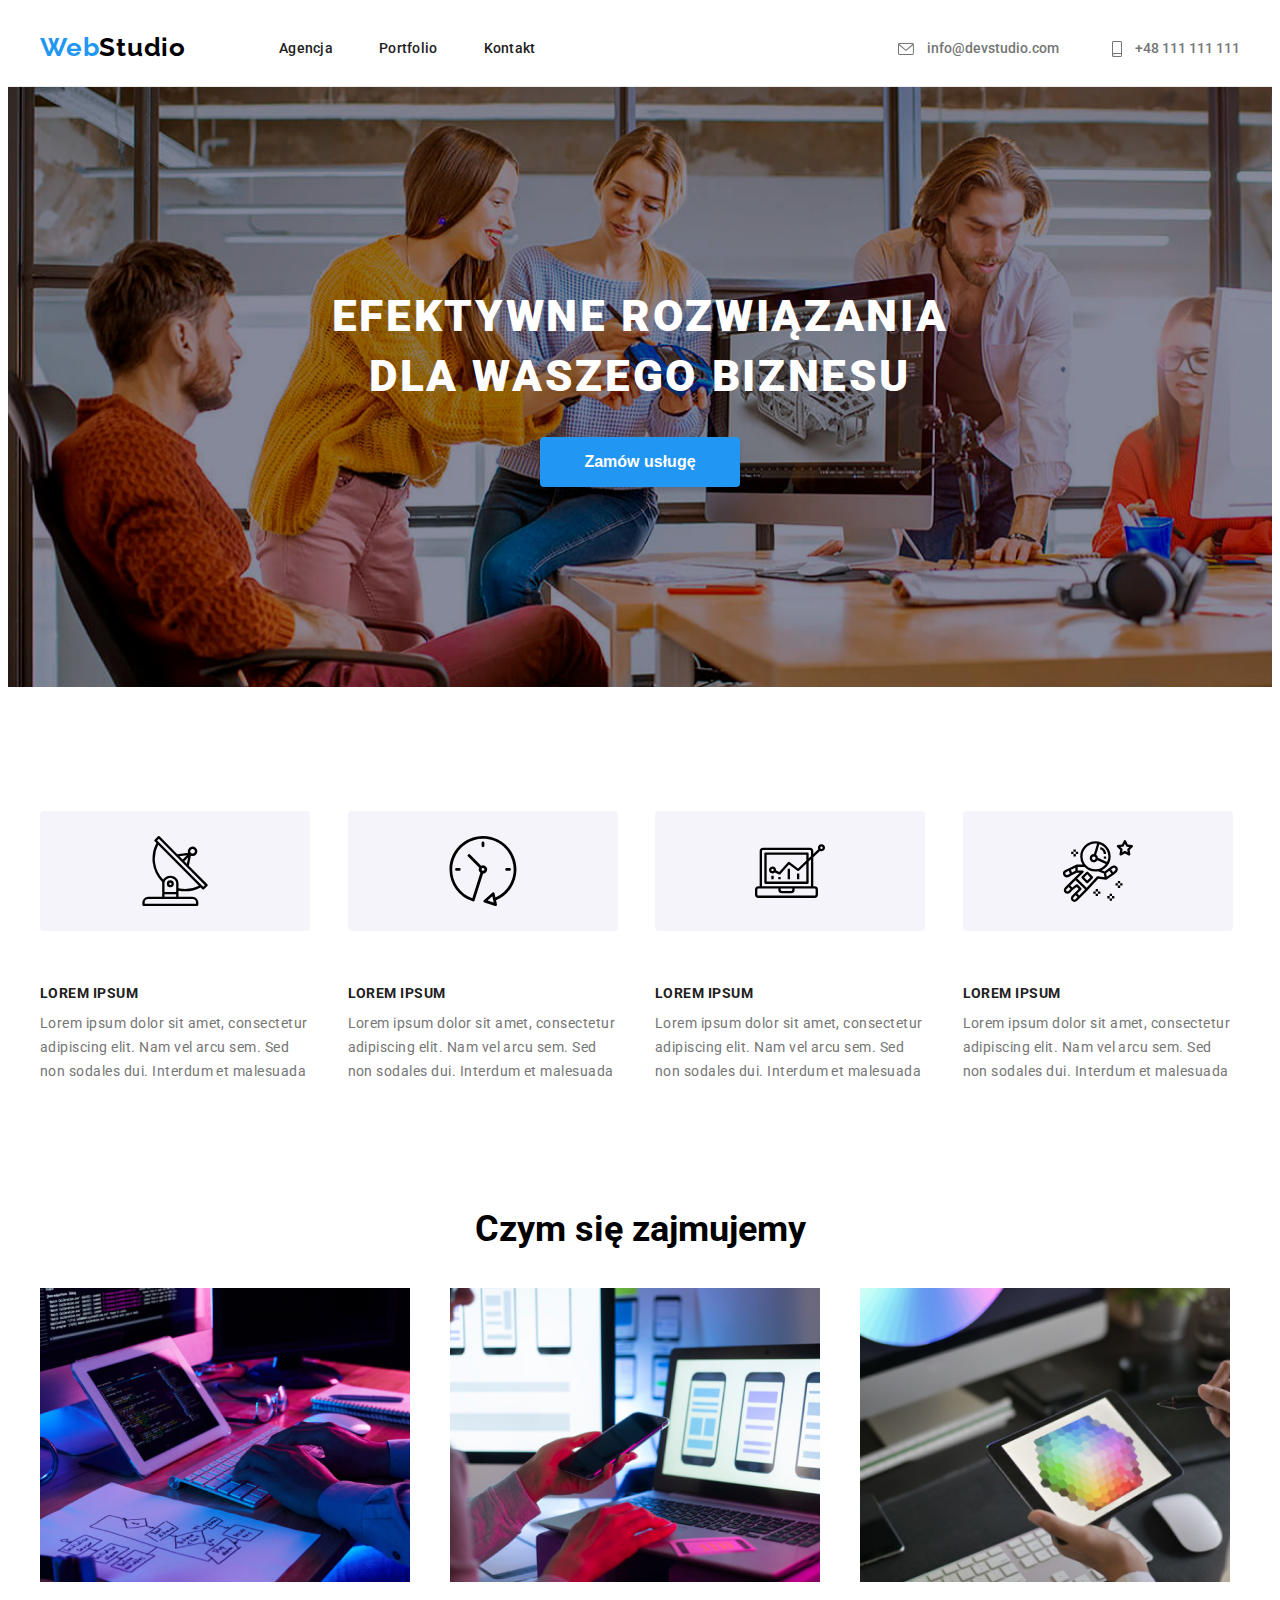
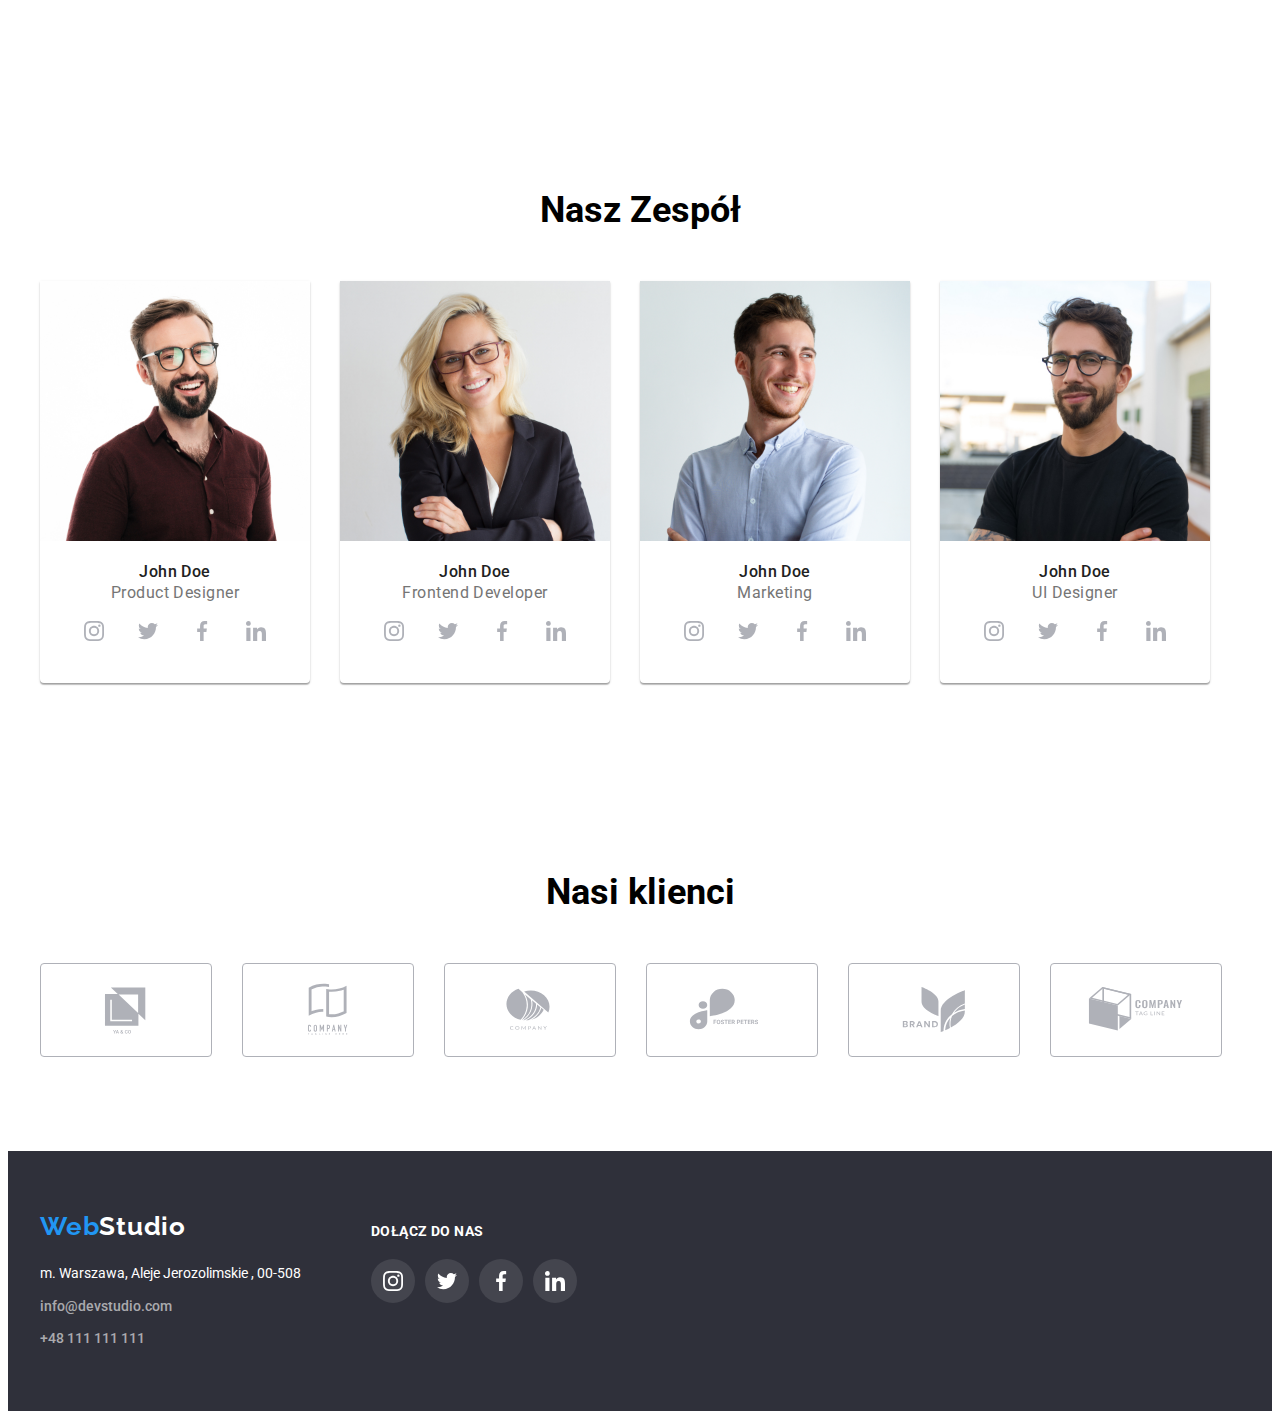
==== commit 06fc5709: "Update 11/12/2022 g. 14:35" ====
--- a/index.html
+++ b/index.html
@@ -169,7 +169,7 @@
             <!--Nasz zespół-->
             <section class="section">
                 <div class="container">
-                    <h2>Nasz Zespół</h2>
+                    <h2 class="team-header">Nasz Zespół</h2>
                     <ul class="team-list">
                         <li>
                             <img
@@ -179,8 +179,8 @@
                                 height="260"
                             />
                             <div class="img-info">
-                                <span class="img-title">John Doe</span>
-                                <span class="img-description"
+                                <span class="img-title-index">John Doe</span>
+                                <span class="img-description-index"
                                     >Product Designer</span
                                 >
                                 <ul class="team-social">
@@ -198,7 +198,11 @@
                                     </li>
                                     <li>
                                         <a href="https://twitter.com/">
-                                            <svg width="20" height="20" class="social-icon">
+                                            <svg
+                                                width="20"
+                                                height="20"
+                                                class="social-icon"
+                                            >
                                                 <use
                                                     href="img/icons.svg#icon-twitter"
                                                 ></use></svg
@@ -206,7 +210,11 @@
                                     </li>
                                     <li>
                                         <a href="https://www.facebook.com/">
-                                            <svg width="20" height="20" class="social-icon">
+                                            <svg
+                                                width="20"
+                                                height="20"
+                                                class="social-icon"
+                                            >
                                                 <use
                                                     href="img/icons.svg#icon-facebook"
                                                 ></use></svg
@@ -214,7 +222,11 @@
                                     </li>
                                     <li>
                                         <a href="https://www.linkedin.com/">
-                                            <svg width="20" height="20" class="social-icon">
+                                            <svg
+                                                width="20"
+                                                height="20"
+                                                class="social-icon"
+                                            >
                                                 <use
                                                     href="img/icons.svg#icon-linkedin"
                                                 ></use></svg
@@ -231,14 +243,18 @@
                                 height="260"
                             />
                             <div class="img-info">
-                                <span class="img-title">John Doe</span>
-                                <span class="img-description"
+                                <span class="img-title-index">John Doe</span>
+                                <span class="img-description-index"
                                     >Frontend Developer</span
                                 >
                                 <ul class="team-social">
                                     <li>
                                         <a href="https://www.instagram.com/">
-                                            <svg width="20" height="20" class="social-icon">
+                                            <svg
+                                                width="20"
+                                                height="20"
+                                                class="social-icon"
+                                            >
                                                 <use
                                                     href="img/icons.svg#icon-instagram"
                                                 ></use></svg
@@ -246,7 +262,11 @@
                                     </li>
                                     <li>
                                         <a href="https://twitter.com/">
-                                            <svg width="20" height="20" class="social-icon">
+                                            <svg
+                                                width="20"
+                                                height="20"
+                                                class="social-icon"
+                                            >
                                                 <use
                                                     href="img/icons.svg#icon-twitter"
                                                 ></use></svg
@@ -254,7 +274,11 @@
                                     </li>
                                     <li>
                                         <a href="https://www.facebook.com/">
-                                            <svg width="20" height="20" class="social-icon">
+                                            <svg
+                                                width="20"
+                                                height="20"
+                                                class="social-icon"
+                                            >
                                                 <use
                                                     href="img/icons.svg#icon-facebook"
                                                 ></use></svg
@@ -262,7 +286,11 @@
                                     </li>
                                     <li>
                                         <a href="https://www.linkedin.com/">
-                                            <svg width="20" height="20" class="social-icon">
+                                            <svg
+                                                width="20"
+                                                height="20"
+                                                class="social-icon"
+                                            >
                                                 <use
                                                     href="img/icons.svg#icon-linkedin"
                                                 ></use></svg
@@ -279,12 +307,18 @@
                                 height="260"
                             />
                             <div class="img-info">
-                                <span class="img-title">John Doe</span>
-                                <span class="img-description">Marketing</span>
+                                <span class="img-title-index">John Doe</span>
+                                <span class="img-description-index"
+                                    >Marketing</span
+                                >
                                 <ul class="team-social">
                                     <li>
                                         <a href="https://www.instagram.com/">
-                                            <svg width="20" height="20" class="social-icon">
+                                            <svg
+                                                width="20"
+                                                height="20"
+                                                class="social-icon"
+                                            >
                                                 <use
                                                     href="img/icons.svg#icon-instagram"
                                                 ></use></svg
@@ -292,7 +326,11 @@
                                     </li>
                                     <li>
                                         <a href="https://twitter.com/">
-                                            <svg width="20" height="20" class="social-icon">
+                                            <svg
+                                                width="20"
+                                                height="20"
+                                                class="social-icon"
+                                            >
                                                 <use
                                                     href="img/icons.svg#icon-twitter"
                                                 ></use></svg
@@ -300,7 +338,11 @@
                                     </li>
                                     <li>
                                         <a href="https://www.facebook.com/">
-                                            <svg width="20" height="20" class="social-icon">
+                                            <svg
+                                                width="20"
+                                                height="20"
+                                                class="social-icon"
+                                            >
                                                 <use
                                                     href="img/icons.svg#icon-facebook"
                                                 ></use></svg
@@ -308,7 +350,11 @@
                                     </li>
                                     <li>
                                         <a href="https://www.linkedin.com/">
-                                            <svg width="20" height="20" class="social-icon">
+                                            <svg
+                                                width="20"
+                                                height="20"
+                                                class="social-icon"
+                                            >
                                                 <use
                                                     href="img/icons.svg#icon-linkedin"
                                                 ></use></svg
@@ -325,12 +371,18 @@
                                 height="260"
                             />
                             <div class="img-info">
-                                <span class="img-title">John Doe</span>
-                                <span class="img-description">UI Designer</span>
+                                <span class="img-title-index">John Doe</span>
+                                <span class="img-description-index"
+                                    >UI Designer</span
+                                >
                                 <ul class="team-social">
                                     <li>
                                         <a href="https://www.instagram.com/">
-                                            <svg width="20" height="20" class="social-icon">
+                                            <svg
+                                                width="20"
+                                                height="20"
+                                                class="social-icon"
+                                            >
                                                 <use
                                                     href="img/icons.svg#icon-instagram"
                                                 ></use></svg
@@ -338,7 +390,11 @@
                                     </li>
                                     <li>
                                         <a href="https://twitter.com/">
-                                            <svg width="20" height="20" class="social-icon">
+                                            <svg
+                                                width="20"
+                                                height="20"
+                                                class="social-icon"
+                                            >
                                                 <use
                                                     href="img/icons.svg#icon-twitter"
                                                 ></use></svg
@@ -346,7 +402,11 @@
                                     </li>
                                     <li>
                                         <a href="https://www.facebook.com/">
-                                            <svg width="20" height="20" class="social-icon">
+                                            <svg
+                                                width="20"
+                                                height="20"
+                                                class="social-icon"
+                                            >
                                                 <use
                                                     href="img/icons.svg#icon-facebook"
                                                 ></use></svg
@@ -354,7 +414,11 @@
                                     </li>
                                     <li>
                                         <a href="https://www.linkedin.com/">
-                                            <svg width="20" height="20" class="social-icon">
+                                            <svg
+                                                width="20"
+                                                height="20"
+                                                class="social-icon"
+                                            >
                                                 <use
                                                     href="img/icons.svg#icon-linkedin"
                                                 ></use></svg
--- a/css/styles.css
+++ b/css/styles.css
@@ -260,7 +260,7 @@
 .team {
     background-color: #f5f4fa;
 }
-.team > .container > h2 {
+.team-header {
     font-size: 36px;
     text-align: center;
     padding-bottom: 50px;
@@ -359,17 +359,34 @@
 .img-info {
     padding: 30px 0;
 }
-.img-title {
+.img-title-index {
+    color: var(--grey-background);
+    font-weight: 500;
+    font-size: 16px;
+    line-height: 1.19px;
+    letter-spacing: 0.03em;
+    margin-bottom: 20px;
+    display: block;
+}
+.img-description-index {
+    color: var(--light-grey);
+    margin-bottom: 16px;
+    font-weight: 400;
+    font-size: 16px;
+    line-height: 1.19px;
+    letter-spacing: 0.03em;
+    display: block;
+}
+.img-title-portfolio {
     color: var(--grey-background);
     font-weight: 700;
     font-size: 18px;
     line-height: 2;
-    margin-bottom: 10px;
+    margin-bottom: 0px;
     display: block;
 }
-.img-description {
+.img-description-portfolio {
     color: var(--light-grey);
-    margin-bottom: 16px;
     display: block;
 }
 
